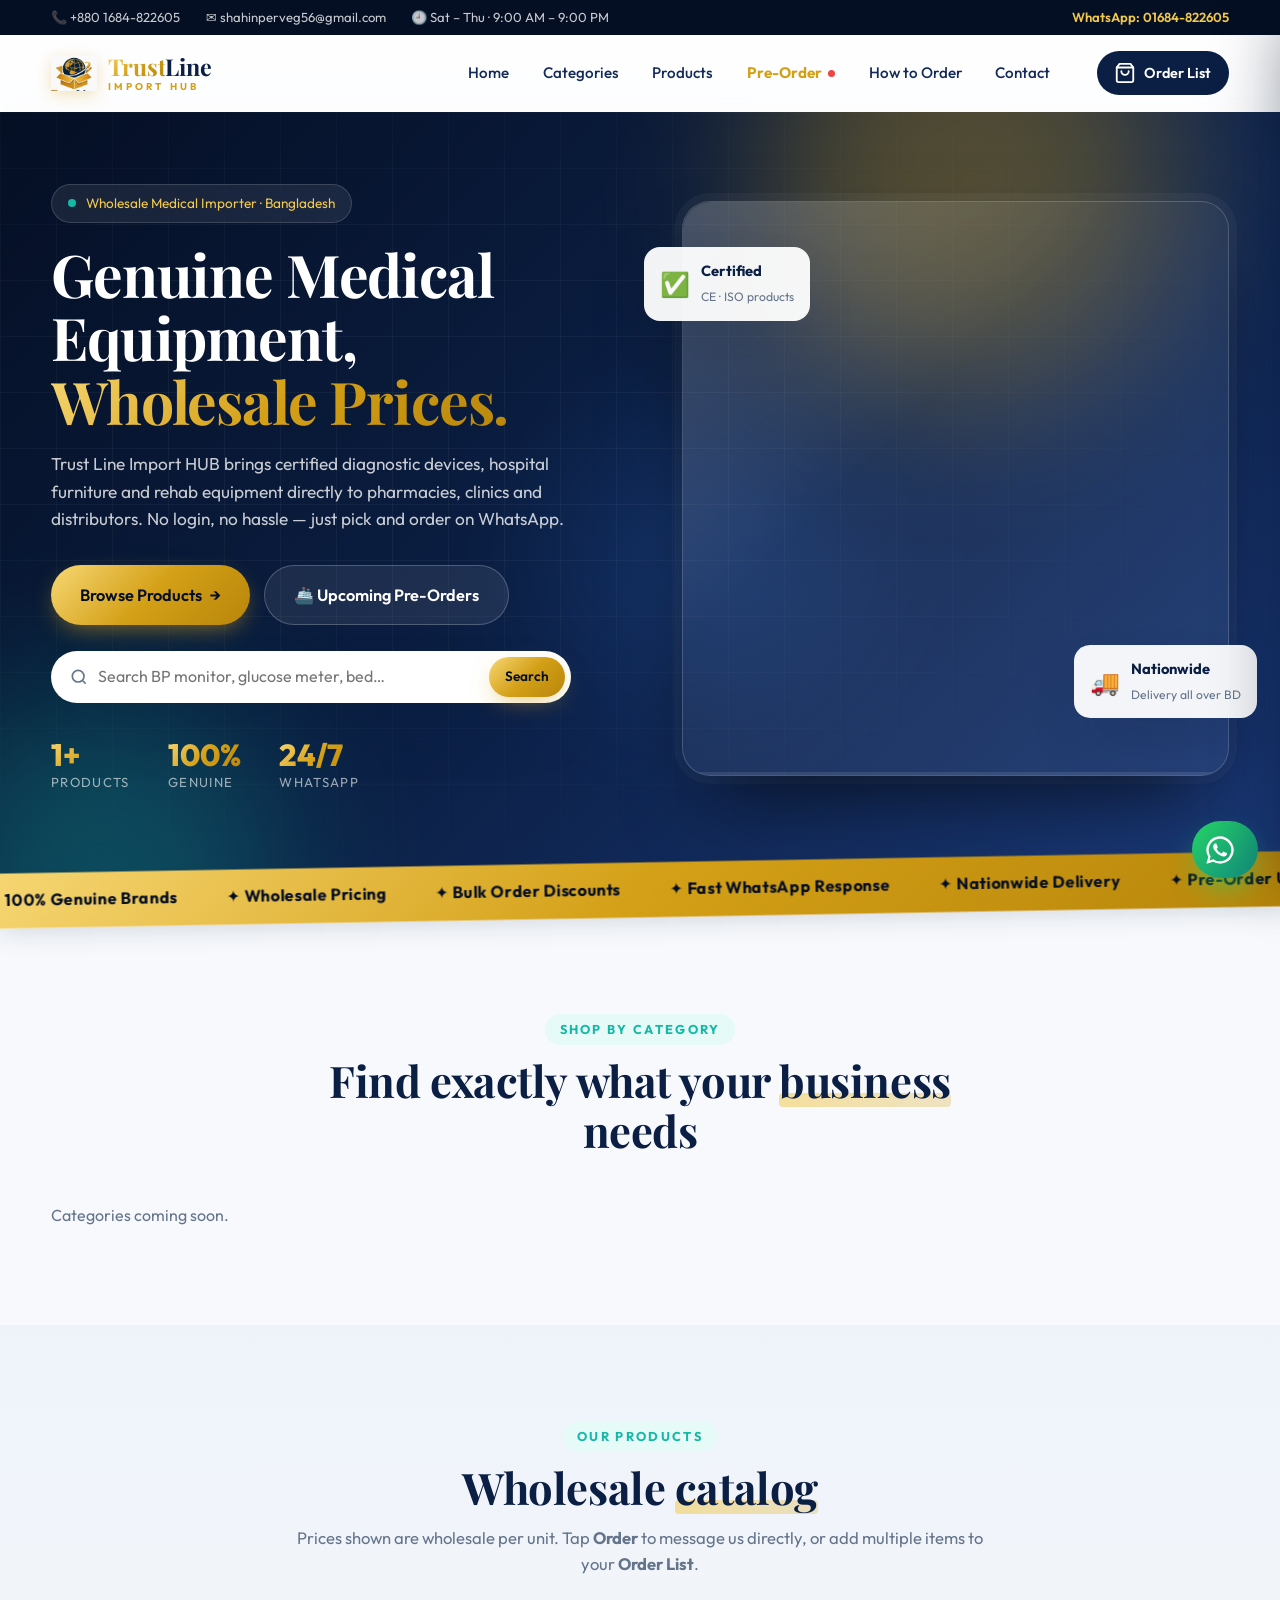
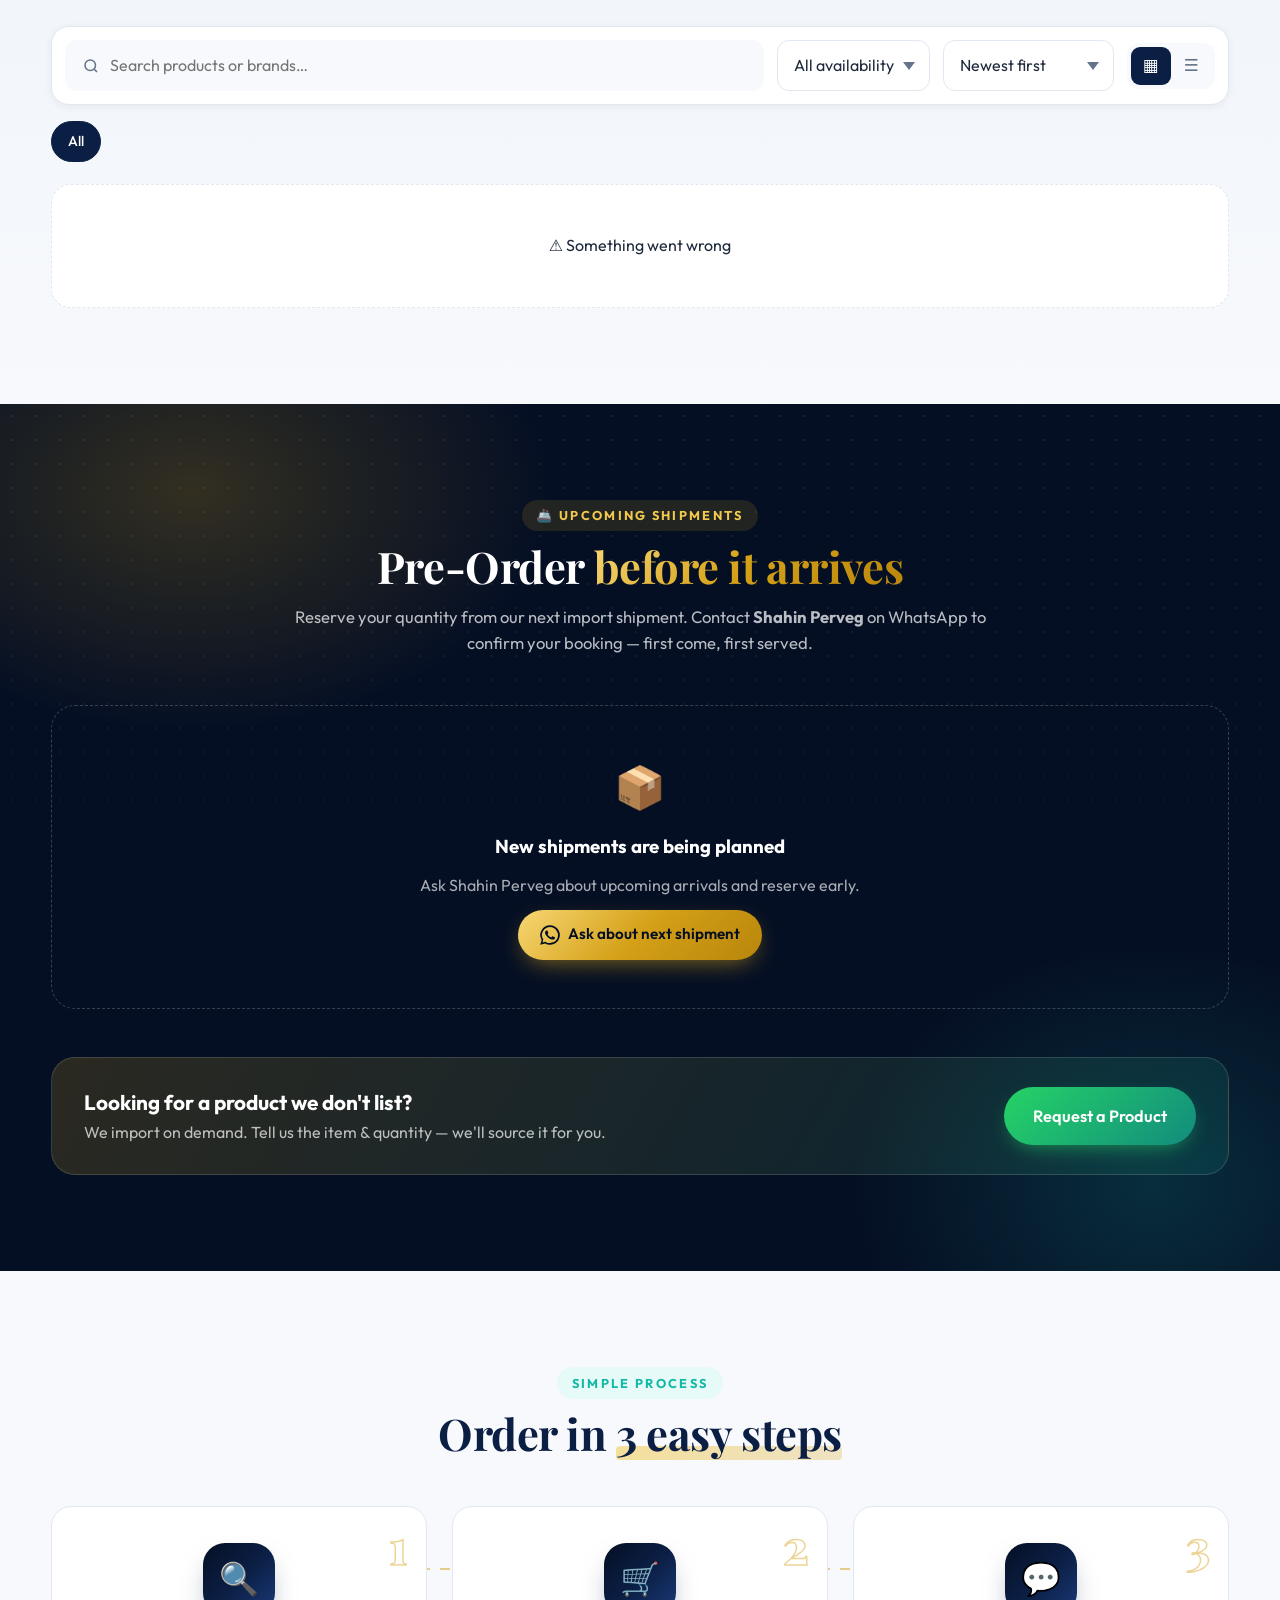
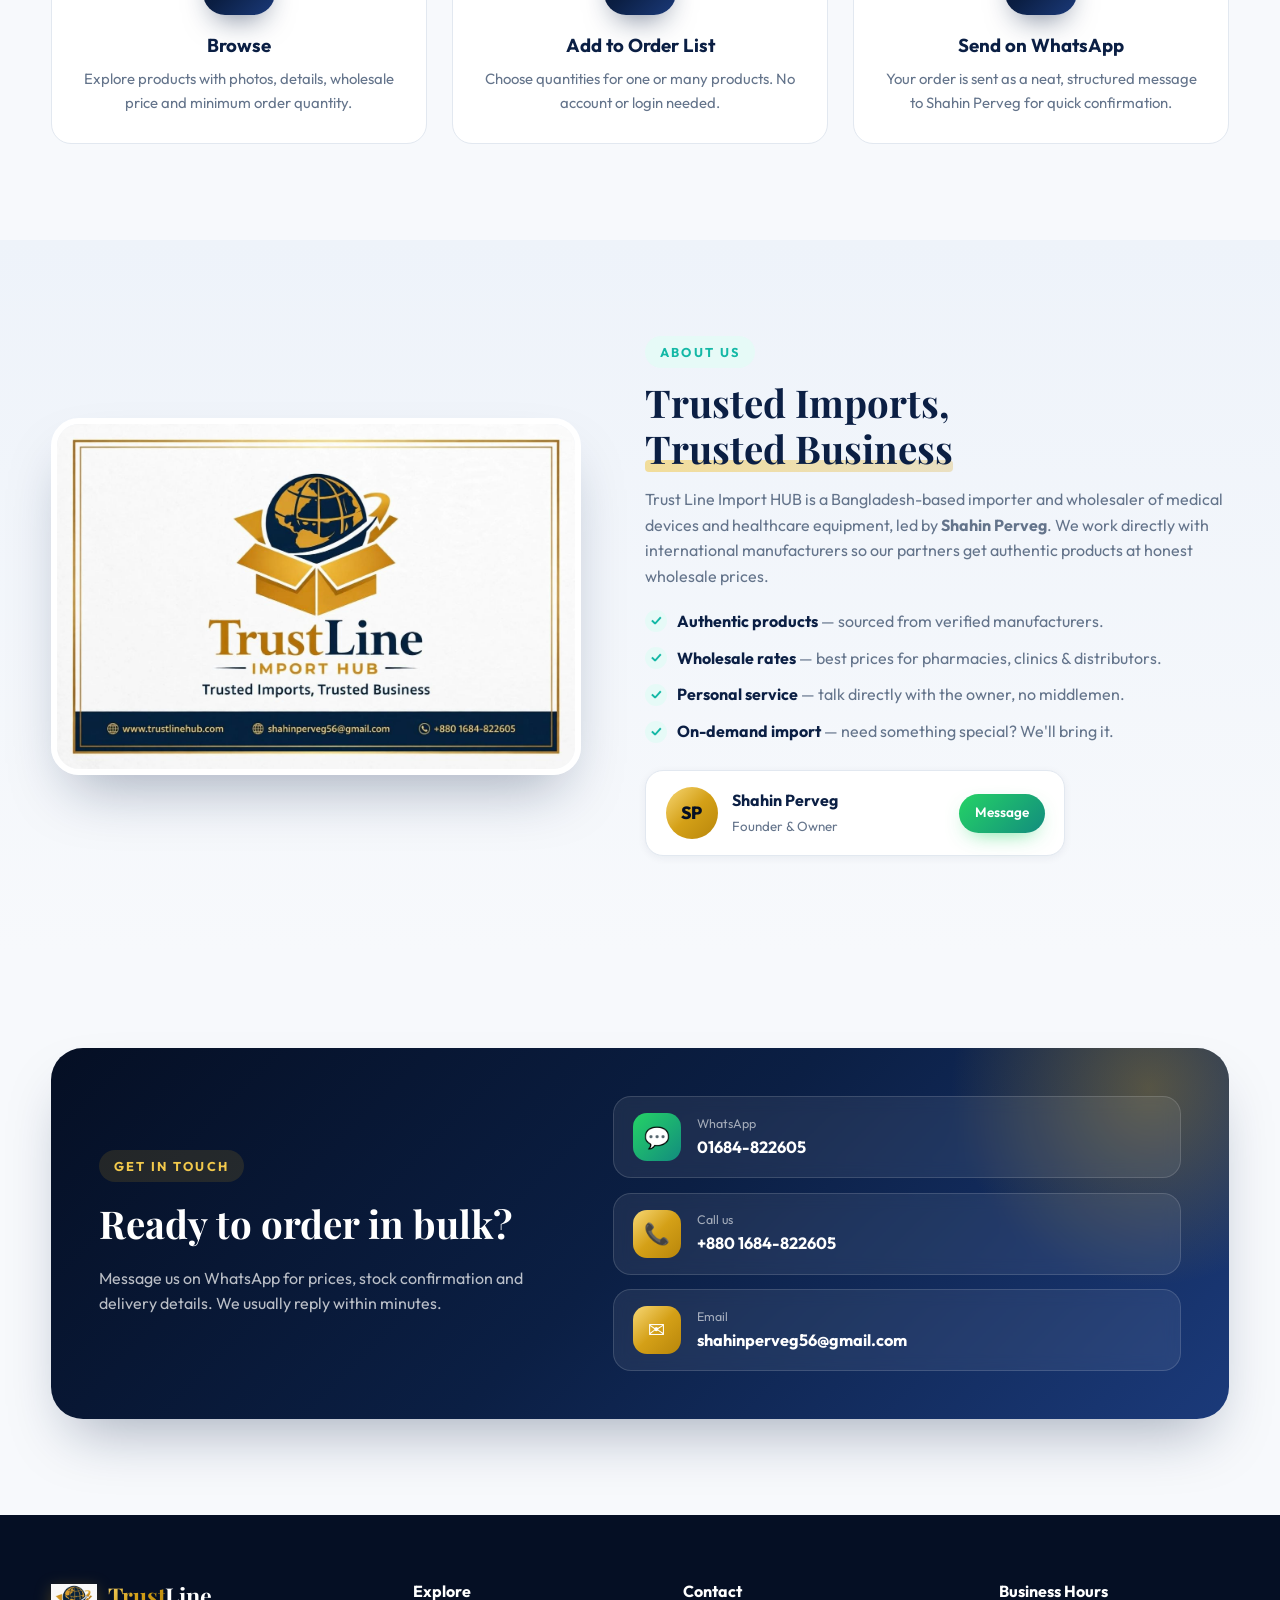
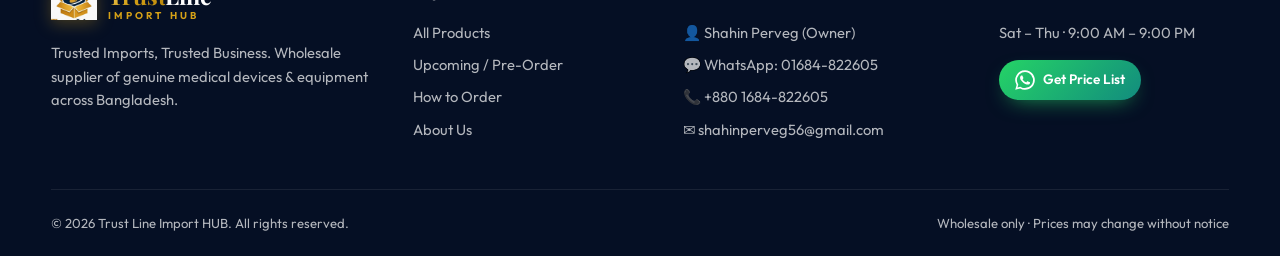
==== frontend/index.html @ 7b721734 "first commit" ====
<!DOCTYPE html>
<html lang="en">
<head>
  <meta charset="UTF-8">
  <meta name="viewport" content="width=device-width, initial-scale=1.0">
  <title>Trust Line Import HUB | Wholesale Medical Equipment Supplier in Bangladesh</title>
  <meta name="description" content="Trust Line Import HUB – wholesale importer of genuine medical devices: BP monitors, glucose meters, hospital furniture, rehab equipment. Order instantly on WhatsApp with Shahin Perveg.">
  <meta property="og:title" content="Trust Line Import HUB – Trusted Imports, Trusted Business">
  <meta property="og:description" content="Wholesale medical equipment in Bangladesh. Browse products & order on WhatsApp.">
  <meta property="og:image" content="/assets/logo.jpg">
  <meta name="theme-color" content="#0B1F44">
  <link rel="icon" href="assets/logo-mark.png">
  <link rel="preconnect" href="https://fonts.googleapis.com">
  <link rel="preconnect" href="https://fonts.gstatic.com" crossorigin>
  <link href="https://fonts.googleapis.com/css2?family=Outfit:wght@400;500;600;700;800&family=Playfair+Display:wght@700;800&display=swap" rel="stylesheet">
  <link rel="stylesheet" href="css/style.css">
</head>
<body>
  <header id="siteHeader"></header>

  <main>
    <!-- ================= HERO ================= -->
    <section class="hero" id="home">
      <div class="hero-bg" aria-hidden="true">
        <span class="orb o1"></span><span class="orb o2"></span><span class="orb o3"></span>
        <div class="grid-lines"></div>
      </div>
      <div class="container hero-in">
        <div class="hero-copy">
          <span class="eyebrow"><span class="pulse"></span> Wholesale Medical Importer · Bangladesh</span>
          <h1>Genuine Medical Equipment,<br><span class="gold-text">Wholesale Prices.</span></h1>
          <p class="lead">Trust Line Import HUB brings certified diagnostic devices, hospital furniture and rehab equipment directly to pharmacies, clinics and distributors. No login, no hassle — just pick and order on WhatsApp.</p>
          <div class="hero-cta">
            <a href="#products" class="btn btn-gold lg">Browse Products <span class="arrow">→</span></a>
            <a href="#preorder" class="btn btn-glass lg">🚢 Upcoming Pre-Orders</a>
          </div>
          <div class="hero-search">
            <svg viewBox="0 0 24 24" width="20" height="20" fill="none" stroke="currentColor" stroke-width="2"><circle cx="11" cy="11" r="7"/><path d="m20 20-3.5-3.5"/></svg>
            <input id="heroSearch" type="search" placeholder="Search BP monitor, glucose meter, bed…" aria-label="Search products">
            <button id="heroSearchBtn" class="btn btn-gold sm">Search</button>
          </div>
          <div class="hero-stats">
            <div><b data-count="stat-products">0</b><span>Products</span></div>
            <div><b>100%</b><span>Genuine</span></div>
            <div><b>24/7</b><span>WhatsApp</span></div>
          </div>
        </div>

        <div class="hero-visual">
          <div class="flyer-stage" id="flyerStage">
            <div class="flyer-track" id="flyerTrack">
              <div class="flyer-skel shimmer"></div>
            </div>
            <button class="fl-nav prev" id="flPrev" aria-label="Previous flyer">‹</button>
            <button class="fl-nav next" id="flNext" aria-label="Next flyer">›</button>
            <div class="fl-dots" id="flDots"></div>
            <div class="fl-progress"><i id="flProgress"></i></div>
          </div>
          <div class="float-card fc1"><span>✅</span><div><b>Certified</b><small>CE · ISO products</small></div></div>
          <div class="float-card fc2"><span>🚚</span><div><b>Nationwide</b><small>Delivery all over BD</small></div></div>
        </div>
      </div>
    </section>

    <!-- ================= MARQUEE ================= -->
    <div class="marquee" aria-hidden="true">
      <div class="marquee-track">
        <span>✦ 100% Genuine Brands</span><span>✦ Wholesale Pricing</span><span>✦ Bulk Order Discounts</span>
        <span>✦ Fast WhatsApp Response</span><span>✦ Nationwide Delivery</span><span>✦ Pre-Order Upcoming Shipments</span>
        <span>✦ 100% Genuine Brands</span><span>✦ Wholesale Pricing</span><span>✦ Bulk Order Discounts</span>
        <span>✦ Fast WhatsApp Response</span><span>✦ Nationwide Delivery</span><span>✦ Pre-Order Upcoming Shipments</span>
      </div>
    </div>

    <!-- ================= CATEGORIES ================= -->
    <section class="section" id="categories">
      <div class="container">
        <div class="sec-head reveal">
          <span class="kicker">Shop by Category</span>
          <h2>Find exactly what your <span class="u-gold">business</span> needs</h2>
        </div>
        <div class="cat-grid" id="catGrid"></div>
      </div>
    </section>

    <!-- ================= PRODUCTS ================= -->
    <section class="section section-soft" id="products">
      <div class="container">
        <div class="sec-head reveal">
          <span class="kicker">Our Products</span>
          <h2>Wholesale <span class="u-gold">catalog</span></h2>
          <p>Prices shown are wholesale per unit. Tap <b>Order</b> to message us directly, or add multiple items to your <b>Order List</b>.</p>
        </div>

        <div class="toolbar reveal" id="toolbar">
          <div class="search-box">
            <svg viewBox="0 0 24 24" width="18" height="18" fill="none" stroke="currentColor" stroke-width="2"><circle cx="11" cy="11" r="7"/><path d="m20 20-3.5-3.5"/></svg>
            <input id="search" type="search" placeholder="Search products or brands…" aria-label="Search">
          </div>
          <select id="fAvail" aria-label="Availability">
            <option value="">All availability</option>
            <option value="available">Available now</option>
            <option value="in_stock">In stock</option>
            <option value="low_stock">Low stock</option>
            <option value="out_of_stock">Out of stock</option>
          </select>
          <select id="fSort" aria-label="Sort">
            <option value="newest">Newest first</option>
            <option value="price_asc">Price: low → high</option>
            <option value="price_desc">Price: high → low</option>
            <option value="name">Name A–Z</option>
          </select>
          <div class="view-toggle" role="group" aria-label="View">
            <button class="active" data-view="grid" aria-label="Grid view">▦</button>
            <button data-view="list" aria-label="List view">☰</button>
          </div>
        </div>
        <div class="chips" id="catChips"></div>

        <div class="result-info" id="resultInfo"></div>
        <div class="grid" id="productGrid"></div>
      </div>
    </section>

    <!-- ================= PRE-ORDER ================= -->
    <section class="section preorder" id="preorder">
      <div class="po-glow" aria-hidden="true"></div>
      <div class="container">
        <div class="sec-head light reveal">
          <span class="kicker kicker-gold">🚢 Upcoming Shipments</span>
          <h2>Pre-Order <span class="gold-text">before it arrives</span></h2>
          <p>Reserve your quantity from our next import shipment. Contact <b>Shahin Perveg</b> on WhatsApp to confirm your booking — first come, first served.</p>
        </div>
        <div class="po-grid" id="preorderGrid"></div>
        <div class="po-cta reveal">
          <div>
            <h3>Looking for a product we don't list?</h3>
            <p>We import on demand. Tell us the item & quantity — we'll source it for you.</p>
          </div>
          <a class="btn btn-wa lg" target="_blank" rel="noopener" id="requestImport">Request a Product</a>
        </div>
      </div>
    </section>

    <!-- ================= HOW TO ORDER ================= -->
    <section class="section" id="how">
      <div class="container">
        <div class="sec-head reveal">
          <span class="kicker">Simple Process</span>
          <h2>Order in <span class="u-gold">3 easy steps</span></h2>
        </div>
        <div class="steps">
          <div class="step reveal" style="--d:0ms"><div class="step-n">1</div><div class="step-ico">🔍</div><h3>Browse</h3><p>Explore products with photos, details, wholesale price and minimum order quantity.</p></div>
          <div class="step reveal" style="--d:120ms"><div class="step-n">2</div><div class="step-ico">🛒</div><h3>Add to Order List</h3><p>Choose quantities for one or many products. No account or login needed.</p></div>
          <div class="step reveal" style="--d:240ms"><div class="step-n">3</div><div class="step-ico">💬</div><h3>Send on WhatsApp</h3><p>Your order is sent as a neat, structured message to Shahin Perveg for quick confirmation.</p></div>
        </div>
      </div>
    </section>

    <!-- ================= ABOUT ================= -->
    <section class="section section-soft" id="about">
      <div class="container about">
        <div class="about-card reveal">
          <img src="assets/logo.jpg" alt="Trust Line Import HUB logo card" loading="lazy">
        </div>
        <div class="about-copy reveal">
          <span class="kicker">About Us</span>
          <h2>Trusted Imports, <span class="u-gold">Trusted Business</span></h2>
          <p>Trust Line Import HUB is a Bangladesh-based importer and wholesaler of medical devices and healthcare equipment, led by <b>Shahin Perveg</b>. We work directly with international manufacturers so our partners get authentic products at honest wholesale prices.</p>
          <ul class="ticks">
            <li><b>Authentic products</b> — sourced from verified manufacturers.</li>
            <li><b>Wholesale rates</b> — best prices for pharmacies, clinics & distributors.</li>
            <li><b>Personal service</b> — talk directly with the owner, no middlemen.</li>
            <li><b>On-demand import</b> — need something special? We'll bring it.</li>
          </ul>
          <div class="owner">
            <div class="owner-av">SP</div>
            <div><b>Shahin Perveg</b><small>Founder & Owner</small></div>
            <a class="btn btn-wa sm" target="_blank" rel="noopener" id="ownerWa">Message</a>
          </div>
        </div>
      </div>
    </section>

    <!-- ================= CONTACT ================= -->
    <section class="section" id="contact">
      <div class="container">
        <div class="contact-band reveal">
          <div class="cb-copy">
            <span class="kicker kicker-gold">Get in touch</span>
            <h2>Ready to order in bulk?</h2>
            <p>Message us on WhatsApp for prices, stock confirmation and delivery details. We usually reply within minutes.</p>
          </div>
          <div class="cb-cards">
            <a class="cb-card" id="cWa" target="_blank" rel="noopener"><span class="cb-ico wa">💬</span><div><small>WhatsApp</small><b>01684-822605</b></div></a>
            <a class="cb-card" href="tel:+8801684822605"><span class="cb-ico">📞</span><div><small>Call us</small><b>+880 1684-822605</b></div></a>
            <a class="cb-card" href="mailto:shahinperveg56@gmail.com"><span class="cb-ico">✉️</span><div><small>Email</small><b>shahinperveg56@gmail.com</b></div></a>
          </div>
        </div>
      </div>
    </section>
  </main>

  <footer class="footer" id="siteFooter"></footer>

  <script src="js/common.js"></script>
  <script src="js/home.js"></script>
</body>
</html>
---- frontend/css/style.css ----
/* ==========================================================
   Trust Line Import HUB — Public site styles
   Palette: Navy · Gold · Teal
   ========================================================== */
:root {
  --navy-950: #050f24;
  --navy-900: #0b1f44;
  --navy-800: #12295a;
  --navy-700: #1b3a7a;
  --gold: #d4a017;
  --gold-2: #f2c94c;
  --gold-soft: #fbf3dc;
  --teal: #14b8a6;
  --teal-soft: #e6faf7;
  --amber: #f59e0b;
  --red: #ef4444;
  --wa: #25d366;
  --wa-dark: #128c7e;
  --bg: #f7f9fc;
  --soft: #eef3fa;
  --card: #ffffff;
  --text: #1e293b;
  --muted: #64748b;
  --line: #e2e8f0;
  --radius: 20px;
  --radius-sm: 12px;
  --shadow-sm: 0 2px 8px rgba(11, 31, 68, .06);
  --shadow: 0 10px 30px -10px rgba(11, 31, 68, .18);
  --shadow-lg: 0 30px 60px -20px rgba(11, 31, 68, .35);
  --grad-gold: linear-gradient(135deg, #f7d774 0%, #d4a017 50%, #b8860b 100%);
  --grad-navy: linear-gradient(135deg, #050f24 0%, #0b1f44 50%, #1b3a7a 100%);
  --ease: cubic-bezier(.2, .8, .2, 1);
  --font: "Outfit", system-ui, -apple-system, "Segoe UI", sans-serif;
  --serif: "Playfair Display", Georgia, serif;
}

*, *::before, *::after { box-sizing: border-box; margin: 0; padding: 0; }
html { scroll-behavior: smooth; scroll-padding-top: 90px; }
body { font-family: var(--font); color: var(--text); background: var(--bg); line-height: 1.6; -webkit-font-smoothing: antialiased; overflow-x: hidden; }
img { max-width: 100%; display: block; }
a { color: inherit; text-decoration: none; }
button, input, select, textarea { font: inherit; color: inherit; }
button { cursor: pointer; border: 0; background: none; }
[hidden] { display: none !important; }
::selection { background: var(--gold-2); color: var(--navy-900); }

.container { width: min(1240px, 92%); margin-inline: auto; }
.muted { color: var(--muted); }
.gold-text { background: var(--grad-gold); -webkit-background-clip: text; background-clip: text; color: transparent; }
.u-gold { position: relative; white-space: nowrap; }
.u-gold::after { content: ""; position: absolute; left: 0; right: 0; bottom: .05em; height: .32em; background: linear-gradient(90deg, rgba(242, 201, 76, .55), rgba(212, 160, 23, .25)); z-index: -1; border-radius: 4px; }

/* ---------------- Buttons ---------------- */
.btn { display: inline-flex; align-items: center; justify-content: center; gap: .5rem; padding: .8rem 1.4rem; border-radius: 999px; font-weight: 600; font-size: .95rem; transition: transform .25s var(--ease), box-shadow .25s var(--ease), background .25s; white-space: nowrap; position: relative; overflow: hidden; isolation: isolate; }
.btn:active { transform: scale(.97); }
.btn.sm { padding: .55rem 1rem; font-size: .85rem; }
.btn.lg { padding: 1rem 1.8rem; font-size: 1.02rem; }
.btn-block { width: 100%; }
.btn:disabled { opacity: .45; cursor: not-allowed; }
.btn::before { content: ""; position: absolute; inset: 0; background: linear-gradient(120deg, transparent 30%, rgba(255, 255, 255, .45) 50%, transparent 70%); transform: translateX(-120%); transition: transform .7s var(--ease); z-index: -1; }
.btn:hover::before { transform: translateX(120%); }
.btn-gold { background: var(--grad-gold); color: var(--navy-950); box-shadow: 0 8px 24px -8px rgba(212, 160, 23, .7); }
.btn-gold:hover { transform: translateY(-2px); box-shadow: 0 14px 30px -10px rgba(212, 160, 23, .85); }
.btn-gold .arrow { transition: transform .3s var(--ease); }
.btn-gold:hover .arrow { transform: translateX(4px); }
.btn-glass { background: rgba(255, 255, 255, .08); color: #fff; border: 1px solid rgba(255, 255, 255, .22); backdrop-filter: blur(10px); }
.btn-glass:hover { background: rgba(255, 255, 255, .16); transform: translateY(-2px); }
.btn-wa { background: linear-gradient(135deg, #25d366, #128c7e); color: #fff; box-shadow: 0 8px 22px -10px rgba(37, 211, 102, .8); }
.btn-wa:hover { transform: translateY(-2px); box-shadow: 0 14px 28px -10px rgba(37, 211, 102, .9); }
.btn-outline { border: 1.5px solid var(--navy-900); color: var(--navy-900); background: transparent; }
.btn-outline:hover:not(:disabled) { background: var(--navy-900); color: #fff; }
.btn-link { color: var(--muted); font-size: .85rem; text-decoration: underline; padding: .3rem; }
.icon-btn { width: 40px; height: 40px; border-radius: 50%; display: grid; place-items: center; background: var(--soft); transition: .2s; }
.icon-btn:hover { background: var(--navy-900); color: #fff; transform: rotate(90deg); }

/* ---------------- Header ---------------- */
.topbar { background: var(--navy-950); color: rgba(255, 255, 255, .78); font-size: .82rem; }
.topbar-in { display: flex; gap: 1.6rem; align-items: center; padding: .45rem 0; }
.topbar-wa { margin-left: auto; color: var(--gold-2); font-weight: 600; }
.topbar-wa:hover { text-decoration: underline; }

.nav { position: sticky; top: 0; z-index: 60; background: rgba(255, 255, 255, .82); backdrop-filter: saturate(180%) blur(16px); border-bottom: 1px solid transparent; transition: box-shadow .3s, border-color .3s; }
#siteHeader { display: contents; }
.nav.scrolled { box-shadow: var(--shadow); border-color: var(--line); }
.nav-in { display: flex; align-items: center; gap: 2rem; height: 76px; }
.brand { display: flex; align-items: center; gap: .65rem; }
.brand img { width: 46px; height: 46px; object-fit: contain; filter: drop-shadow(0 4px 8px rgba(212, 160, 23, .3)); }
.brand-text { display: flex; flex-direction: column; line-height: 1; }
.brand-text b { font-family: var(--serif); font-size: 1.45rem; color: var(--navy-900); letter-spacing: -.01em; }
.brand-text b i { font-style: normal; background: var(--grad-gold); -webkit-background-clip: text; background-clip: text; color: transparent; }
.brand-text small { font-size: .62rem; letter-spacing: .32em; color: var(--gold); font-weight: 700; margin-top: .25rem; }
.brand.light .brand-text b { color: #fff; }

.nav-links { display: flex; list-style: none; gap: .3rem; margin-left: auto; }
.nav-links a { padding: .55rem .9rem; border-radius: 999px; font-weight: 500; color: var(--navy-800); font-size: .95rem; position: relative; transition: .2s; display: inline-flex; align-items: center; gap: .4rem; }
.nav-links a:hover { background: var(--soft); color: var(--navy-900); }
.nav-hot { color: var(--gold) !important; font-weight: 700 !important; }
.dot-live { width: 7px; height: 7px; border-radius: 50%; background: var(--red); box-shadow: 0 0 0 0 rgba(239, 68, 68, .6); animation: ping 1.6s infinite; }
@keyframes ping { 70% { box-shadow: 0 0 0 8px rgba(239, 68, 68, 0); } 100% { box-shadow: 0 0 0 0 rgba(239, 68, 68, 0); } }

.nav-actions { display: flex; align-items: center; gap: .6rem; }
.cart-btn { display: flex; align-items: center; gap: .5rem; background: var(--navy-900); color: #fff; padding: .65rem 1.1rem; border-radius: 999px; font-weight: 600; font-size: .9rem; position: relative; transition: .25s var(--ease); }
.cart-btn:hover { background: var(--navy-700); transform: translateY(-2px); box-shadow: var(--shadow); }
.cart-btn.bump { animation: bump .5s var(--ease); }
@keyframes bump { 30% { transform: scale(1.15) rotate(-4deg); } 60% { transform: scale(.95) rotate(3deg); } }
.cart-count { position: absolute; top: -6px; right: -6px; min-width: 22px; height: 22px; border-radius: 11px; background: var(--grad-gold); color: var(--navy-950); font-size: .75rem; display: grid; place-items: center; padding: 0 5px; border: 2px solid #fff; }
.burger { display: none; width: 44px; height: 44px; border-radius: 12px; background: var(--soft); flex-direction: column; justify-content: center; align-items: center; gap: 5px; }
.burger i { width: 20px; height: 2px; background: var(--navy-900); border-radius: 2px; transition: .3s; }
.menu-open .burger i:nth-child(1) { transform: translateY(7px) rotate(45deg); }
.menu-open .burger i:nth-child(2) { opacity: 0; }
.menu-open .burger i:nth-child(3) { transform: translateY(-7px) rotate(-45deg); }

/* ---------------- Hero ---------------- */
.hero { position: relative; background: var(--grad-navy); color: #fff; overflow: hidden; padding: 4.5rem 0 6rem; }
.hero-bg { position: absolute; inset: 0; pointer-events: none; }
.orb { position: absolute; border-radius: 50%; filter: blur(80px); opacity: .55; animation: float 14s ease-in-out infinite; }
.o1 { width: 420px; height: 420px; background: #d4a017; top: -140px; right: 8%; opacity: .35; }
.o2 { width: 360px; height: 360px; background: #14b8a6; bottom: -160px; left: -80px; opacity: .3; animation-delay: -5s; }
.o3 { width: 260px; height: 260px; background: #3b82f6; top: 40%; left: 45%; opacity: .2; animation-delay: -9s; }
@keyframes float { 50% { transform: translate(30px, -30px) scale(1.08); } }
.grid-lines { position: absolute; inset: 0; background-image: linear-gradient(rgba(255, 255, 255, .045) 1px, transparent 1px), linear-gradient(90deg, rgba(255, 255, 255, .045) 1px, transparent 1px); background-size: 56px 56px; mask-image: radial-gradient(ellipse at 30% 40%, #000 20%, transparent 75%); }
.hero-in { position: relative; display: grid; grid-template-columns: 1.05fr 1fr; gap: 3.5rem; align-items: center; }
.eyebrow { display: inline-flex; align-items: center; gap: .6rem; padding: .45rem 1rem; border-radius: 999px; background: rgba(255, 255, 255, .08); border: 1px solid rgba(255, 255, 255, .15); font-size: .85rem; color: var(--gold-2); backdrop-filter: blur(8px); animation: rise .8s var(--ease) both; }
.pulse { width: 8px; height: 8px; border-radius: 50%; background: var(--teal); box-shadow: 0 0 0 0 rgba(20, 184, 166, .7); animation: ping 1.8s infinite; }
.hero h1 { font-family: var(--serif); font-size: clamp(2.3rem, 4.6vw, 3.9rem); line-height: 1.08; margin: 1.2rem 0 1.1rem; letter-spacing: -.02em; animation: rise .8s .1s var(--ease) both; }
.lead { color: rgba(255, 255, 255, .78); font-size: 1.08rem; max-width: 560px; animation: rise .8s .2s var(--ease) both; }
.hero-cta { display: flex; flex-wrap: wrap; gap: .9rem; margin: 2rem 0 1.6rem; animation: rise .8s .3s var(--ease) both; }
.hero-search { display: flex; align-items: center; gap: .6rem; background: #fff; border-radius: 999px; padding: .4rem .4rem .4rem 1.1rem; max-width: 520px; color: var(--muted); box-shadow: var(--shadow-lg); animation: rise .8s .4s var(--ease) both; }
.hero-search input { flex: 1; border: 0; outline: 0; background: transparent; color: var(--text); min-width: 0; padding: .45rem 0; }
.hero-stats { display: flex; gap: 2.4rem; margin-top: 2.2rem; animation: rise .8s .5s var(--ease) both; }
.hero-stats div { display: flex; flex-direction: column; }
.hero-stats b { font-size: 1.9rem; font-weight: 800; background: var(--grad-gold); -webkit-background-clip: text; background-clip: text; color: transparent; line-height: 1.1; }
.hero-stats span { font-size: .82rem; color: rgba(255, 255, 255, .6); text-transform: uppercase; letter-spacing: .1em; }
@keyframes rise { from { opacity: 0; transform: translateY(24px); } to { opacity: 1; transform: none; } }

.hero-visual { position: relative; animation: rise 1s .25s var(--ease) both; }
.flyer-stage { position: relative; aspect-ratio: 4 / 4.2; border-radius: 28px; overflow: hidden; background: rgba(255, 255, 255, .06); border: 1px solid rgba(255, 255, 255, .18); box-shadow: 0 40px 80px -30px rgba(0, 0, 0, .7), 0 0 0 8px rgba(255, 255, 255, .04); transition: transform .4s var(--ease); transform-style: preserve-3d; }
.flyer-stage::after { content: ""; position: absolute; inset: 0; border-radius: inherit; pointer-events: none; background: linear-gradient(135deg, rgba(255, 255, 255, .18), transparent 40%); }
.flyer-track, .flyer { position: absolute; inset: 0; }
.flyer { opacity: 0; transform: scale(1.06); transition: opacity .9s var(--ease), transform 1.2s var(--ease); }
.flyer.active { opacity: 1; transform: scale(1); z-index: 1; }
.flyer-blur { position: absolute; inset: -20px; background-size: cover; background-position: center; filter: blur(24px) brightness(.55); }
.flyer img { position: relative; width: 100%; height: 100%; object-fit: contain; }
.flyer.active img { animation: kenburns 6s ease-out both; }
@keyframes kenburns { from { transform: scale(1.05); } to { transform: scale(1); } }
.flyer-cap { position: absolute; left: 1rem; right: 1rem; bottom: 2.4rem; padding: 1rem 1.2rem; border-radius: 16px; background: rgba(5, 15, 36, .62); backdrop-filter: blur(14px); border: 1px solid rgba(255, 255, 255, .14); display: flex; flex-direction: column; gap: .15rem; transform: translateY(20px); opacity: 0; transition: .6s .3s var(--ease); }
.flyer.active .flyer-cap { transform: none; opacity: 1; }
.flyer-cap b { font-size: 1.1rem; color: var(--gold-2); }
.flyer-cap span { font-size: .9rem; color: rgba(255, 255, 255, .85); }
.flyer-link { margin-top: .35rem; font-weight: 600; font-size: .85rem; color: #fff; align-self: flex-start; border-bottom: 1px solid var(--gold-2); }
.flyer-empty { height: 100%; display: flex; flex-direction: column; align-items: center; justify-content: center; gap: .6rem; text-align: center; }
.flyer-empty img { width: 120px; height: 120px; object-fit: contain; }
.flyer-empty b { font-family: var(--serif); font-size: 1.6rem; }
.flyer-skel { position: absolute; inset: 0; }
.fl-nav { position: absolute; top: 50%; translate: 0 -50%; z-index: 3; width: 44px; height: 44px; border-radius: 50%; background: rgba(255, 255, 255, .14); color: #fff; font-size: 1.6rem; line-height: 1; backdrop-filter: blur(8px); border: 1px solid rgba(255, 255, 255, .2); opacity: 0; transition: .3s; }
.flyer-stage:hover .fl-nav { opacity: 1; }
.fl-nav:hover { background: var(--gold); color: var(--navy-950); }
.fl-nav.prev { left: 14px; } .fl-nav.next { right: 14px; }
.fl-dots { position: absolute; bottom: 14px; left: 50%; translate: -50% 0; z-index: 3; display: flex; gap: 6px; }
.fl-dots button { width: 8px; height: 8px; border-radius: 4px; background: rgba(255, 255, 255, .45); transition: .35s var(--ease); }
.fl-dots button.active { width: 28px; background: var(--gold-2); }
.fl-progress { position: absolute; left: 0; right: 0; bottom: 0; height: 3px; background: rgba(255, 255, 255, .1); z-index: 3; }
.fl-progress i { display: block; height: 100%; width: 0; background: var(--grad-gold); }

.float-card { position: absolute; z-index: 5; display: flex; align-items: center; gap: .7rem; padding: .75rem 1rem; border-radius: 16px; background: rgba(255, 255, 255, .95); color: var(--navy-900); box-shadow: var(--shadow-lg); animation: bob 5s ease-in-out infinite; }
.float-card span { font-size: 1.5rem; }
.float-card b { display: block; font-size: .92rem; }
.float-card small { color: var(--muted); font-size: .76rem; }
.fc1 { top: 8%; left: -38px; }
.fc2 { bottom: 10%; right: -28px; animation-delay: -2.5s; }
@keyframes bob { 50% { transform: translateY(-12px); } }

/* ---------------- Marquee ---------------- */
.marquee { background: var(--grad-gold); color: var(--navy-950); overflow: hidden; padding: .9rem 0; font-weight: 700; transform: rotate(-1deg) scale(1.02); margin-top: -1.6rem; position: relative; z-index: 4; box-shadow: var(--shadow); }
.marquee-track { display: flex; gap: 3rem; width: max-content; animation: marquee 32s linear infinite; }
.marquee-track span { white-space: nowrap; letter-spacing: .03em; }
@keyframes marquee { to { transform: translateX(-50%); } }

/* ---------------- Sections ---------------- */
.section { padding: 6rem 0; position: relative; }
.section-soft { background: linear-gradient(180deg, var(--soft), var(--bg)); }
.sec-head { text-align: center; max-width: 720px; margin: 0 auto 3rem; }
.sec-head h2 { font-family: var(--serif); font-size: clamp(1.9rem, 3.4vw, 2.8rem); color: var(--navy-900); line-height: 1.15; margin: .6rem 0 .8rem; letter-spacing: -.01em; position: relative; z-index: 0; }
.sec-head p { color: var(--muted); font-size: 1.04rem; }
.sec-head.light h2 { color: #fff; }
.sec-head.light p { color: rgba(255, 255, 255, .72); }
.kicker { display: inline-block; font-size: .8rem; font-weight: 700; letter-spacing: .18em; text-transform: uppercase; color: var(--teal); background: var(--teal-soft); padding: .35rem .9rem; border-radius: 999px; }
.kicker-gold { color: var(--gold-2); background: rgba(212, 160, 23, .14); }

.reveal { opacity: 0; transform: translateY(30px); transition: opacity .8s var(--ease) var(--d, 0ms), transform .8s var(--ease) var(--d, 0ms); }
.reveal.in { opacity: 1; transform: none; }

/* ---------------- Categories ---------------- */
.cat-grid { display: grid; grid-template-columns: repeat(auto-fit, minmax(200px, 1fr)); gap: 1.1rem; }
.cat { position: relative; text-align: left; padding: 1.5rem; border-radius: var(--radius); background: var(--card); border: 1px solid var(--line); display: flex; flex-direction: column; gap: .35rem; overflow: hidden; transition: transform .4s var(--ease), box-shadow .4s, border-color .4s; isolation: isolate; }
.cat::before { content: ""; position: absolute; inset: 0; background: var(--grad-navy); opacity: 0; transition: opacity .4s; z-index: -1; }
.cat:hover { transform: translateY(-6px); box-shadow: var(--shadow-lg); border-color: transparent; }
.cat:hover::before { opacity: 1; }
.cat:hover b, .cat:hover small { color: #fff; }
.cat-ico { width: 56px; height: 56px; border-radius: 16px; display: grid; place-items: center; font-size: 1.7rem; background: var(--gold-soft); margin-bottom: .6rem; transition: transform .4s var(--ease); }
.cat:hover .cat-ico { transform: rotate(-8deg) scale(1.1); background: rgba(255, 255, 255, .12); }
.cat b { color: var(--navy-900); font-size: 1.05rem; transition: color .3s; }
.cat small { color: var(--muted); transition: color .3s; }
.cat-arrow { position: absolute; top: 1.3rem; right: 1.3rem; color: var(--gold); font-size: 1.2rem; transition: transform .3s; }
.cat:hover .cat-arrow { transform: translateX(4px); }

/* ---------------- Toolbar ---------------- */
.toolbar { display: flex; flex-wrap: wrap; gap: .8rem; align-items: center; background: var(--card); padding: .8rem; border-radius: 18px; box-shadow: var(--shadow-sm); border: 1px solid var(--line); margin-bottom: 1rem; }
.search-box { flex: 1 1 260px; display: flex; align-items: center; gap: .6rem; padding: 0 1rem; border-radius: 12px; background: var(--bg); color: var(--muted); border: 1.5px solid transparent; transition: .2s; }
.search-box:focus-within { border-color: var(--gold); background: #fff; box-shadow: 0 0 0 4px rgba(212, 160, 23, .12); }
.search-box input { flex: 1; border: 0; outline: 0; padding: .75rem 0; background: transparent; color: var(--text); min-width: 0; }
.toolbar select { padding: .72rem 2.2rem .72rem 1rem; border-radius: 12px; border: 1.5px solid var(--line); background: #fff url("data:image/svg+xml,%3Csvg xmlns='http://www.w3.org/2000/svg' width='12' height='8'%3E%3Cpath fill='%2364748b' d='M6 8 0 0h12z'/%3E%3C/svg%3E") no-repeat right .9rem center; appearance: none; outline: 0; cursor: pointer; }
.toolbar select:focus { border-color: var(--gold); }
.view-toggle { display: flex; background: var(--bg); border-radius: 12px; padding: 4px; }
.view-toggle button { width: 40px; height: 38px; border-radius: 9px; font-size: 1.05rem; color: var(--muted); transition: .2s; }
.view-toggle button.active { background: var(--navy-900); color: #fff; }
.chips { display: flex; gap: .5rem; flex-wrap: wrap; margin-bottom: 1.4rem; }
.chip-btn { padding: .5rem 1rem; border-radius: 999px; background: #fff; border: 1.5px solid var(--line); font-size: .88rem; font-weight: 500; color: var(--navy-800); transition: .25s var(--ease); }
.chip-btn:hover { border-color: var(--gold); transform: translateY(-1px); }
.chip-btn.active { background: var(--navy-900); color: #fff; border-color: var(--navy-900); }
.result-info { color: var(--muted); font-size: .92rem; margin-bottom: 1.2rem; }
.result-info b { color: var(--navy-900); }

/* ---------------- Product card ---------------- */
.grid { display: grid; grid-template-columns: repeat(auto-fill, minmax(260px, 1fr)); gap: 1.5rem; }
.card { background: var(--card); border-radius: var(--radius); overflow: hidden; border: 1px solid var(--line); display: flex; flex-direction: column; transition: transform .45s var(--ease), box-shadow .45s var(--ease), border-color .3s, opacity .8s var(--ease) var(--d, 0ms); position: relative; }
.card:hover { transform: translateY(-8px); box-shadow: var(--shadow-lg); border-color: rgba(212, 160, 23, .4); }
.card-media { position: relative; aspect-ratio: 1 / 1; background: radial-gradient(circle at 50% 40%, #fff, #eef2f8); overflow: hidden; display: block; }
.card-media img { width: 100%; height: 100%; object-fit: cover; transition: transform .8s var(--ease); }
.card:hover .card-media img { transform: scale(1.08); }
.card-view { position: absolute; left: 50%; bottom: 14px; translate: -50% 20px; opacity: 0; padding: .5rem 1rem; border-radius: 999px; background: rgba(5, 15, 36, .78); color: #fff; font-size: .82rem; font-weight: 600; backdrop-filter: blur(8px); transition: .4s var(--ease); white-space: nowrap; }
.card:hover .card-view { translate: -50% 0; opacity: 1; }
.badges { position: absolute; top: 12px; left: 12px; display: flex; flex-direction: column; gap: 6px; align-items: flex-start; }
.badge { display: inline-flex; align-items: center; gap: .35rem; padding: .3rem .7rem; border-radius: 999px; font-size: .74rem; font-weight: 700; backdrop-filter: blur(8px); }
.badge i { width: 6px; height: 6px; border-radius: 50%; background: currentColor; }
.badge-ok { background: rgba(20, 184, 166, .15); color: #0d9488; border: 1px solid rgba(20, 184, 166, .35); }
.badge-warn { background: rgba(245, 158, 11, .15); color: #b45309; border: 1px solid rgba(245, 158, 11, .35); }
.badge-bad { background: rgba(239, 68, 68, .12); color: #dc2626; border: 1px solid rgba(239, 68, 68, .3); }
.badge-soon { background: rgba(212, 160, 23, .16); color: #a16207; border: 1px solid rgba(212, 160, 23, .4); }
.badge-gold { background: var(--grad-gold); color: var(--navy-950); }
.badge-ok, .badge-warn, .badge-bad, .badge-soon { background-color: rgba(255, 255, 255, .88); }
.ribbon { position: absolute; top: 12px; right: 12px; background: var(--red); color: #fff; font-weight: 800; font-size: .8rem; padding: .35rem .6rem; border-radius: 10px; box-shadow: 0 6px 14px -4px rgba(239, 68, 68, .6); }
.card-body { padding: 1.1rem 1.2rem 1.25rem; display: flex; flex-direction: column; gap: .45rem; flex: 1; }
.card-cat { font-size: .74rem; font-weight: 700; color: var(--teal); text-transform: uppercase; letter-spacing: .08em; }
.card-title { font-size: 1.05rem; line-height: 1.3; color: var(--navy-900); font-weight: 600; }
.card-title a:hover { color: var(--gold); }
.card-desc { color: var(--muted); font-size: .88rem; display: -webkit-box; -webkit-line-clamp: 2; -webkit-box-orient: vertical; overflow: hidden; }
.arrival { font-size: .85rem; color: #a16207; font-weight: 600; }
.card-row { display: flex; align-items: flex-end; justify-content: space-between; gap: .5rem; margin-top: auto; padding-top: .5rem; }
.price { display: flex; align-items: baseline; gap: .4rem; flex-wrap: wrap; }
.price b { font-size: 1.45rem; font-weight: 800; color: var(--navy-900); letter-spacing: -.02em; }
.price s { color: var(--muted); font-size: .88rem; }
.price small { color: var(--muted); font-size: .8rem; }
.price.on-req { font-weight: 700; color: var(--gold); }
.price.light b { color: #fff; } .price.light small { color: rgba(255, 255, 255, .6); }
.moq { font-size: .74rem; font-weight: 700; color: var(--navy-700); background: var(--soft); padding: .3rem .6rem; border-radius: 8px; white-space: nowrap; }
.moq.light { background: rgba(255, 255, 255, .1); color: var(--gold-2); }
.card-actions { display: grid; grid-template-columns: 1fr 1fr; gap: .5rem; margin-top: .6rem; }

/* list view */
.grid.list { grid-template-columns: 1fr; }
.grid.list .card { flex-direction: row; }
.grid.list .card-media { width: 230px; flex-shrink: 0; aspect-ratio: auto; }
.grid.list .card-actions { max-width: 380px; }

/* skeleton */
.shimmer { background: linear-gradient(90deg, #e8edf5 25%, #f5f8fc 50%, #e8edf5 75%); background-size: 200% 100%; animation: shimmer 1.4s infinite; }
@keyframes shimmer { to { background-position: -200% 0; } }
.skel .sk-media { aspect-ratio: 1; }
.sk-line { height: 14px; border-radius: 7px; margin: .4rem 0; }
.w60 { width: 60%; } .w40 { width: 40%; }
.empty { grid-column: 1 / -1; text-align: center; padding: 3rem 1rem; background: #fff; border-radius: var(--radius); border: 1px dashed var(--line); display: flex; flex-direction: column; align-items: center; gap: .6rem; }
.empty-ico { font-size: 2.6rem; }
.empty h3 { color: var(--navy-900); }
.empty p { color: var(--muted); }

/* ---------------- Pre-order ---------------- */
.preorder { background: var(--navy-950); color: #fff; overflow: hidden; }
.po-glow { position: absolute; inset: 0; background: radial-gradient(600px 400px at 15% 10%, rgba(212, 160, 23, .22), transparent 60%), radial-gradient(500px 400px at 90% 90%, rgba(20, 184, 166, .18), transparent 60%); pointer-events: none; }
.preorder::before { content: ""; position: absolute; inset: 0; background-image: radial-gradient(rgba(255, 255, 255, .08) 1px, transparent 1px); background-size: 24px 24px; mask-image: linear-gradient(180deg, #000, transparent 80%); }
.preorder .container { position: relative; }
.po-grid { display: grid; grid-template-columns: repeat(auto-fill, minmax(320px, 1fr)); gap: 1.6rem; }
.po-card { position: relative; border-radius: 24px; overflow: hidden; background: linear-gradient(160deg, rgba(255, 255, 255, .09), rgba(255, 255, 255, .02)); border: 1px solid rgba(255, 255, 255, .12); backdrop-filter: blur(10px); display: flex; flex-direction: column; transition: transform .45s var(--ease), border-color .3s, box-shadow .45s; }
.po-card::before { content: ""; position: absolute; inset: -1px; border-radius: inherit; padding: 1px; background: conic-gradient(from var(--ang, 0deg), transparent 0 70%, var(--gold-2) 80%, transparent 90%); -webkit-mask: linear-gradient(#000 0 0) content-box, linear-gradient(#000 0 0); -webkit-mask-composite: xor; mask-composite: exclude; animation: spin 5s linear infinite; pointer-events: none; }
@property --ang { syntax: "<angle>"; initial-value: 0deg; inherits: false; }
@keyframes spin { to { --ang: 360deg; } }
.po-card:hover { transform: translateY(-8px); box-shadow: 0 30px 60px -20px rgba(212, 160, 23, .35); }
.po-media { position: relative; aspect-ratio: 16 / 11; overflow: hidden; display: block; background: #fff; }
.po-media img { width: 100%; height: 100%; object-fit: cover; transition: transform .8s var(--ease); }
.po-card:hover .po-media img { transform: scale(1.07); }
.po-tag { position: absolute; top: 14px; left: 14px; background: var(--grad-gold); color: var(--navy-950); font-weight: 800; font-size: .75rem; letter-spacing: .12em; padding: .4rem .8rem; border-radius: 8px; box-shadow: 0 8px 20px -6px rgba(212, 160, 23, .8); }
.po-body { padding: 1.3rem 1.4rem 1.5rem; display: flex; flex-direction: column; gap: .55rem; flex: 1; }
.po-eta { display: inline-flex; align-items: center; gap: .5rem; font-size: .85rem; color: rgba(255, 255, 255, .75); }
.po-eta b { color: var(--gold-2); }
.eta-dot { width: 8px; height: 8px; border-radius: 50%; background: var(--gold-2); animation: ping 1.6s infinite; box-shadow: 0 0 0 0 rgba(242, 201, 76, .6); }
.po-body h3 { font-size: 1.2rem; line-height: 1.3; }
.po-body h3 a:hover { color: var(--gold-2); }
.po-body p { color: rgba(255, 255, 255, .65); font-size: .9rem; }
.po-row { display: flex; justify-content: space-between; align-items: flex-end; margin-top: auto; padding-top: .4rem; }
.po-empty { grid-column: 1 / -1; text-align: center; padding: 3rem 1rem; border: 1px dashed rgba(255, 255, 255, .2); border-radius: 24px; display: flex; flex-direction: column; align-items: center; gap: .7rem; }
.po-empty p { color: rgba(255, 255, 255, .65); }
.po-cta { margin-top: 3rem; display: flex; align-items: center; justify-content: space-between; gap: 1.5rem; flex-wrap: wrap; padding: 1.8rem 2rem; border-radius: 24px; background: linear-gradient(120deg, rgba(212, 160, 23, .18), rgba(20, 184, 166, .12)); border: 1px solid rgba(255, 255, 255, .14); }
.po-cta h3 { font-size: 1.3rem; }
.po-cta p { color: rgba(255, 255, 255, .7); }

/* ---------------- Steps ---------------- */
.steps { display: grid; grid-template-columns: repeat(3, 1fr); gap: 1.6rem; position: relative; }
.steps::before { content: ""; position: absolute; top: 62px; left: 16%; right: 16%; height: 2px; background: repeating-linear-gradient(90deg, var(--gold) 0 10px, transparent 10px 20px); opacity: .5; }
.step { position: relative; background: var(--card); border: 1px solid var(--line); border-radius: var(--radius); padding: 2.2rem 1.6rem 1.8rem; text-align: center; transition: transform .4s var(--ease), box-shadow .4s; }
.step:hover { transform: translateY(-6px); box-shadow: var(--shadow-lg); }
.step-n { position: absolute; top: 14px; right: 18px; font-family: var(--serif); font-size: 3rem; font-weight: 800; line-height: 1; color: transparent; -webkit-text-stroke: 1.5px rgba(212, 160, 23, .45); }
.step-ico { width: 72px; height: 72px; border-radius: 22px; margin: 0 auto 1rem; display: grid; place-items: center; font-size: 2rem; background: var(--grad-navy); box-shadow: 0 14px 30px -12px rgba(11, 31, 68, .6); position: relative; z-index: 1; }
.step h3 { color: var(--navy-900); margin-bottom: .4rem; }
.step p { color: var(--muted); font-size: .93rem; }

/* ---------------- About ---------------- */
.about { display: grid; grid-template-columns: 1fr 1.1fr; gap: 4rem; align-items: center; }
.about-card { border-radius: 28px; overflow: hidden; box-shadow: var(--shadow-lg); transform: rotate(-2deg); transition: transform .5s var(--ease); border: 6px solid #fff; }
.about-card:hover { transform: rotate(0) scale(1.02); }
.about-copy h2 { font-family: var(--serif); font-size: clamp(1.8rem, 3vw, 2.5rem); color: var(--navy-900); margin: .7rem 0 1rem; line-height: 1.2; position: relative; z-index: 0; }
.about-copy > p { color: var(--muted); margin-bottom: 1.2rem; }
.ticks { list-style: none; display: grid; gap: .7rem; margin-bottom: 1.6rem; }
.ticks li { position: relative; padding-left: 2rem; color: var(--muted); }
.ticks li b { color: var(--navy-900); }
.ticks li::before { content: "✓"; position: absolute; left: 0; top: .1rem; width: 22px; height: 22px; border-radius: 50%; background: var(--teal-soft); color: var(--teal); display: grid; place-items: center; font-size: .78rem; font-weight: 800; }
.owner { display: flex; align-items: center; gap: .9rem; padding: 1rem 1.2rem; background: #fff; border-radius: 18px; border: 1px solid var(--line); box-shadow: var(--shadow-sm); max-width: 420px; }
.owner-av { width: 52px; height: 52px; border-radius: 50%; background: var(--grad-gold); color: var(--navy-950); display: grid; place-items: center; font-weight: 800; font-size: 1.1rem; }
.owner b { display: block; color: var(--navy-900); }
.owner small { color: var(--muted); }
.owner .btn { margin-left: auto; }

/* ---------------- Contact band ---------------- */
.contact-band { display: grid; grid-template-columns: 1fr 1.2fr; gap: 2.5rem; align-items: center; padding: 3rem; border-radius: 32px; background: var(--grad-navy); color: #fff; position: relative; overflow: hidden; box-shadow: var(--shadow-lg); }
.contact-band::after { content: ""; position: absolute; width: 400px; height: 400px; border-radius: 50%; right: -120px; top: -160px; background: radial-gradient(circle, rgba(212, 160, 23, .35), transparent 70%); }
.cb-copy h2 { font-family: var(--serif); font-size: clamp(1.8rem, 3vw, 2.5rem); margin: .7rem 0; }
.cb-copy p { color: rgba(255, 255, 255, .72); }
.cb-cards { display: grid; gap: .9rem; position: relative; z-index: 1; }
.cb-card { display: flex; align-items: center; gap: 1rem; padding: 1rem 1.2rem; border-radius: 18px; background: rgba(255, 255, 255, .07); border: 1px solid rgba(255, 255, 255, .14); backdrop-filter: blur(8px); transition: .3s var(--ease); }
.cb-card:hover { background: rgba(255, 255, 255, .14); transform: translateX(6px); }
.cb-ico { width: 48px; height: 48px; border-radius: 14px; background: var(--grad-gold); display: grid; place-items: center; font-size: 1.3rem; flex-shrink: 0; }
.cb-ico.wa { background: linear-gradient(135deg, #25d366, #128c7e); }
.cb-card small { color: rgba(255, 255, 255, .6); display: block; font-size: .78rem; }
.cb-card b { font-size: 1.02rem; word-break: break-all; }

/* ---------------- Footer ---------------- */
.footer { background: var(--navy-950); color: rgba(255, 255, 255, .7); padding-top: 4rem; }
.foot-grid { display: grid; grid-template-columns: 1.4fr 1fr 1.2fr 1fr; gap: 2.5rem; padding-bottom: 3rem; }
.foot-tag { margin-top: 1rem; font-size: .92rem; max-width: 320px; }
.footer h4 { color: #fff; margin-bottom: 1rem; font-size: 1rem; }
.footer ul { list-style: none; display: grid; gap: .55rem; font-size: .92rem; }
.footer ul a:hover { color: var(--gold-2); }
.footer p { font-size: .92rem; margin-bottom: 1rem; }
.foot-bottom { display: flex; justify-content: space-between; flex-wrap: wrap; gap: 1rem; padding: 1.4rem 0; border-top: 1px solid rgba(255, 255, 255, .08); font-size: .82rem; }

/* ---------------- Floating WhatsApp ---------------- */
.fab-wa { position: fixed; right: 22px; bottom: 22px; z-index: 70; display: flex; align-items: center; gap: .6rem; background: linear-gradient(135deg, #25d366, #128c7e); color: #fff; padding: .9rem; border-radius: 999px; box-shadow: 0 14px 30px -8px rgba(37, 211, 102, .7); transition: .35s var(--ease); }
.fab-wa svg { width: 28px; height: 28px; }
.fab-wa span { max-width: 0; overflow: hidden; white-space: nowrap; font-weight: 600; transition: max-width .4s var(--ease), margin .4s; }
.fab-wa:hover span { max-width: 200px; margin-right: .4rem; }
.fab-wa::before { content: ""; position: absolute; inset: 0; border-radius: inherit; box-shadow: 0 0 0 0 rgba(37, 211, 102, .6); animation: ping 2s infinite; }

/* ---------------- Quote drawer ---------------- */
.drawer-mask { position: fixed; inset: 0; background: rgba(5, 15, 36, .5); backdrop-filter: blur(4px); opacity: 0; pointer-events: none; transition: .35s; z-index: 90; }
.drawer { position: fixed; top: 0; right: 0; bottom: 0; width: min(440px, 100%); background: #fff; z-index: 100; display: flex; flex-direction: column; transform: translateX(100%); transition: transform .45s var(--ease); box-shadow: -20px 0 60px -20px rgba(5, 15, 36, .4); }
.drawer-open .drawer { transform: none; }
.drawer-open .drawer-mask { opacity: 1; pointer-events: auto; }
.drawer-open { overflow: hidden; }
.drawer-head { display: flex; justify-content: space-between; align-items: center; padding: 1.3rem 1.4rem; border-bottom: 1px solid var(--line); background: var(--grad-navy); color: #fff; }
.drawer-head small { color: rgba(255, 255, 255, .7); }
.drawer-head .icon-btn { background: rgba(255, 255, 255, .12); color: #fff; }
.drawer-body { flex: 1; overflow-y: auto; padding: 1rem 1.2rem; display: flex; flex-direction: column; gap: .8rem; }
.q-empty { text-align: center; margin: auto; padding: 2rem 1rem; color: var(--muted); display: flex; flex-direction: column; gap: .4rem; align-items: center; }
.q-empty-ico { font-size: 3rem; }
.q-empty p { color: var(--navy-900); font-weight: 600; }
.q-item { display: flex; gap: .8rem; padding: .8rem; border-radius: 14px; border: 1px solid var(--line); animation: rise .35s var(--ease); }
.q-item img { width: 68px; height: 68px; border-radius: 10px; object-fit: cover; background: var(--soft); }
.q-info { flex: 1; min-width: 0; display: flex; flex-direction: column; gap: .2rem; }
.q-name { font-weight: 600; font-size: .92rem; color: var(--navy-900); line-height: 1.3; display: -webkit-box; -webkit-line-clamp: 2; -webkit-box-orient: vertical; overflow: hidden; }
.q-meta { font-size: .8rem; color: var(--muted); display: flex; gap: .4rem; align-items: center; }
.chip { font-size: .68rem; padding: .1rem .45rem; border-radius: 6px; font-weight: 700; }
.chip-soon { background: var(--gold-soft); color: #a16207; }
.q-del { align-self: flex-start; width: 28px; height: 28px; border-radius: 8px; color: var(--muted); }
.q-del:hover { background: #fee2e2; color: var(--red); }
.drawer-foot { border-top: 1px solid var(--line); padding: 1rem 1.2rem 1.2rem; background: var(--bg); }
.q-total { display: flex; justify-content: space-between; align-items: center; margin-bottom: .8rem; }
.q-total b { font-size: 1.4rem; color: var(--navy-900); }
.q-form { display: grid; gap: .55rem; }
.q-form input, .q-form textarea { width: 100%; padding: .7rem .9rem; border-radius: 10px; border: 1.5px solid var(--line); background: #fff; outline: 0; resize: vertical; transition: .2s; }
.q-form input:focus, .q-form textarea:focus { border-color: var(--gold); box-shadow: 0 0 0 3px rgba(212, 160, 23, .12); }

.stepper { display: inline-flex; align-items: center; border: 1.5px solid var(--line); border-radius: 12px; overflow: hidden; background: #fff; }
.stepper button { width: 42px; height: 44px; font-size: 1.2rem; color: var(--navy-900); transition: .2s; }
.stepper button:hover { background: var(--soft); }
.stepper input { width: 64px; text-align: center; border: 0; outline: 0; font-weight: 700; height: 44px; -moz-appearance: textfield; }
.stepper input::-webkit-inner-spin-button { -webkit-appearance: none; }
.stepper.sm { margin-top: .3rem; align-self: flex-start; }
.stepper.sm button { width: 30px; height: 30px; font-size: 1rem; }
.stepper.sm input { width: 50px; height: 30px; font-size: .88rem; }

/* ---------------- Toasts ---------------- */
#toasts { position: fixed; left: 50%; bottom: 28px; translate: -50% 0; z-index: 200; display: flex; flex-direction: column; gap: .5rem; align-items: center; }
.toast { padding: .8rem 1.3rem; border-radius: 999px; background: var(--navy-900); color: #fff; font-weight: 500; box-shadow: var(--shadow-lg); animation: rise .35s var(--ease); transition: .4s; font-size: .92rem; }
.toast-err { background: var(--red); }
.toast.out { opacity: 0; transform: translateY(10px); }

/* ==========================================================
   Product detail page
   ========================================================== */
.crumbs { padding: 1.4rem 0 0; font-size: .88rem; color: var(--muted); display: flex; gap: .5rem; flex-wrap: wrap; }
.crumbs a:hover { color: var(--gold); }
.crumbs b { color: var(--navy-900); font-weight: 500; }
.pd { display: grid; grid-template-columns: 1.05fr 1fr; gap: 3.5rem; padding: 2rem 0 4rem; align-items: start; }
.gallery { position: sticky; top: 100px; }
.g-main { position: relative; aspect-ratio: 1; border-radius: 28px; overflow: hidden; background: radial-gradient(circle at 50% 40%, #fff, #e9eef6); border: 1px solid var(--line); box-shadow: var(--shadow); cursor: zoom-in; }
.g-main img { width: 100%; height: 100%; object-fit: contain; transition: transform .2s ease-out, opacity .3s; }
.g-main.zoom img { transform: scale(2); }
.g-thumbs { display: flex; gap: .7rem; margin-top: 1rem; overflow-x: auto; padding-bottom: .3rem; }
.g-thumbs button { flex: 0 0 82px; height: 82px; border-radius: 14px; overflow: hidden; border: 2px solid transparent; background: #fff; transition: .25s; opacity: .65; }
.g-thumbs button.active, .g-thumbs button:hover { border-color: var(--gold); opacity: 1; }
.g-thumbs img { width: 100%; height: 100%; object-fit: cover; }
.pd-info { display: flex; flex-direction: column; gap: 1rem; }
.pd-tags { display: flex; gap: .5rem; flex-wrap: wrap; }
.pd-info h1 { font-family: var(--serif); font-size: clamp(1.7rem, 3vw, 2.4rem); line-height: 1.2; color: var(--navy-900); }
.pd-brand { color: var(--muted); }
.pd-brand b { color: var(--navy-900); }
.pd-price-box { padding: 1.3rem 1.4rem; border-radius: 20px; background: linear-gradient(135deg, var(--gold-soft), #fff); border: 1px solid rgba(212, 160, 23, .3); display: flex; flex-wrap: wrap; gap: 1rem 2rem; align-items: center; }
.pd-price-box .price b { font-size: 2.2rem; }
.pd-price-box .meta { display: flex; flex-direction: column; font-size: .85rem; color: var(--muted); }
.pd-price-box .meta b { color: var(--navy-900); }
.pd-short { color: var(--muted); font-size: 1.05rem; }
.pd-order { display: grid; gap: .8rem; padding: 1.3rem; border-radius: 20px; background: #fff; border: 1px solid var(--line); box-shadow: var(--shadow-sm); }
.pd-qty { display: flex; align-items: center; gap: 1rem; flex-wrap: wrap; }
.pd-qty label { font-weight: 600; color: var(--navy-900); }
.pd-sub { margin-left: auto; text-align: right; font-size: .85rem; color: var(--muted); }
.pd-sub b { display: block; font-size: 1.3rem; color: var(--navy-900); }
.pd-btns { display: grid; grid-template-columns: 1fr 1fr; gap: .7rem; }
.pd-perks { display: grid; grid-template-columns: repeat(3, 1fr); gap: .7rem; }
.pd-perks div { padding: .8rem; border-radius: 14px; background: var(--soft); font-size: .8rem; color: var(--muted); text-align: center; }
.pd-perks b { display: block; font-size: 1.2rem; }
.tabs { margin-top: .5rem; }
.tab-btns { display: flex; gap: .3rem; border-bottom: 1px solid var(--line); }
.tab-btns button { padding: .8rem 1.1rem; font-weight: 600; color: var(--muted); border-bottom: 2px solid transparent; margin-bottom: -1px; transition: .2s; }
.tab-btns button.active { color: var(--navy-900); border-color: var(--gold); }
.tab-pane { padding: 1.2rem 0; color: var(--text); white-space: pre-line; }
.spec-table { width: 100%; border-collapse: collapse; white-space: normal; }
.spec-table td { padding: .7rem .9rem; border-bottom: 1px solid var(--line); font-size: .93rem; }
.spec-table td:first-child { color: var(--muted); width: 40%; font-weight: 500; }
.spec-table tr:nth-child(odd) td { background: var(--bg); }
.share-row { display: flex; gap: .5rem; align-items: center; color: var(--muted); font-size: .88rem; }
.updated { font-size: .82rem; color: var(--muted); }
.pd-skel { min-height: 60vh; display: grid; place-items: center; color: var(--muted); }

/* ---------------- Mobile Bottom Navigation Bar (Hidden on Desktop) ---------------- */
.mobile-bottom-nav { display: none; }

/* ---------------- Responsive ---------------- */
@media (max-width: 1080px) {
  .hero-in { grid-template-columns: 1fr; }
  .hero-visual { max-width: 560px; margin: 0 auto; width: 100%; }
  .fc1 { left: -10px; } .fc2 { right: -10px; }
  .foot-grid { grid-template-columns: 1fr 1fr; }
}
@media (max-width: 920px) {
  body { padding-bottom: calc(66px + env(safe-area-inset-bottom)); }
  .nav-links { position: absolute; top: 100%; right: 0; height: calc(100vh - 76px); width: min(320px, 85%); flex-direction: column; background: #fff; padding: 1.5rem; gap: .3rem; transform: translateX(110%); transition: transform .4s var(--ease); box-shadow: var(--shadow-lg); }
  .menu-open .nav-links { transform: none; }
  .nav-links a { font-size: 1.05rem; padding: .9rem 1rem; }
  .burger { display: flex; }
  .cart-btn span { display: none; }
  .about, .contact-band, .pd { grid-template-columns: 1fr; }
  .gallery { position: static; }
  .steps { grid-template-columns: 1fr; }
  .steps::before { display: none; }
  .contact-band { padding: 2rem; }

  /* Mobile App Bottom Navigation Bar */
  .mobile-bottom-nav {
    display: flex;
    position: fixed;
    bottom: 0;
    left: 0;
    right: 0;
    z-index: 85;
    background: rgba(11, 31, 68, 0.94);
    backdrop-filter: blur(20px) saturate(180%);
    -webkit-backdrop-filter: blur(20px) saturate(180%);
    border-top: 1px solid rgba(212, 160, 23, 0.28);
    box-shadow: 0 -8px 25px rgba(5, 15, 36, 0.35);
    height: calc(64px + env(safe-area-inset-bottom));
    padding-bottom: env(safe-area-inset-bottom);
    justify-content: space-around;
    align-items: center;
  }
  .mb-item {
    display: flex;
    flex-direction: column;
    align-items: center;
    justify-content: center;
    gap: 3px;
    color: rgba(255, 255, 255, 0.65);
    font-size: 0.72rem;
    font-weight: 600;
    text-decoration: none;
    padding: 6px 8px;
    flex: 1;
    transition: transform 0.2s var(--ease), color 0.2s;
    user-select: none;
    cursor: pointer;
  }
  .mb-item:active { transform: scale(0.9); }
  .mb-item.active { color: var(--gold-2); }
  .mb-item.active svg { stroke: var(--gold-2); filter: drop-shadow(0 2px 6px rgba(242, 201, 76, 0.45)); }
  .mb-ico-wrap { position: relative; display: grid; place-items: center; width: 24px; height: 24px; }
  .mb-ico-wrap .cart-count {
    position: absolute;
    top: -5px;
    right: -8px;
    min-width: 17px;
    height: 17px;
    font-size: 0.65rem;
    padding: 0 4px;
    border: 1.5px solid var(--navy-900);
  }
  .mb-ico-wrap .dot-live { position: absolute; top: -1px; right: -1px; width: 7px; height: 7px; }
  .wa-circle { width: 28px; height: 28px; border-radius: 50%; background: linear-gradient(135deg, #25d366, #128c7e); color: #fff; box-shadow: 0 4px 10px rgba(37, 211, 102, 0.4); }
  .mb-wa { color: #25d366 !important; }
  .mb-wa svg { stroke: none !important; }
  
  /* WhatsApp is in the bottom bar, so hide floating bubble on mobile to keep screen clean */
  .fab-wa { display: none; }

  /* Mobile horizontal swipeable category chips */
  .chips {
    overflow-x: auto;
    flex-wrap: nowrap;
    -webkit-overflow-scrolling: touch;
    padding: 4px 0 10px;
    scrollbar-width: none;
  }
  .chips::-webkit-scrollbar { display: none; }
  .chip-btn { flex-shrink: 0; white-space: nowrap; font-size: 0.85rem; padding: 0.48rem 0.95rem; }

  /* Mobile Sheet style for Order List Drawer */
  .drawer {
    width: 100%;
    max-height: 90vh;
    border-radius: 24px 24px 0 0;
    top: auto;
    bottom: 0;
    transform: translateY(105%);
    box-shadow: 0 -15px 40px rgba(5, 15, 36, 0.4);
  }
  .drawer-open .drawer { transform: translateY(0); }
  .drawer-head { border-radius: 24px 24px 0 0; }
}
@media (max-width: 640px) {
  .hide-sm { display: none; }
  .section { padding: 3.5rem 0; }
  .hero { padding: 2.5rem 0 4.5rem; }
  .hero-stats { gap: 1.5rem; }
  .float-card { display: none; }
  .grid { grid-template-columns: repeat(2, 1fr); gap: .75rem; }
  .card { border-radius: 16px; }
  .card-body { padding: .75rem; gap: .35rem; }
  .card-title { font-size: .9rem; line-height: 1.25; }
  .card-desc { display: none; }
  .price b { font-size: 1.15rem; }
  .card-actions { grid-template-columns: 1fr; gap: .4rem; }
  .card-actions .btn { padding: .5rem .6rem; font-size: .8rem; }
  .grid.list .card { flex-direction: column; }
  .grid.list .card-media { width: 100%; aspect-ratio: 1; }
  .po-grid { grid-template-columns: 1fr; }
  .foot-grid { grid-template-columns: 1fr; }
  .pd-btns, .pd-perks { grid-template-columns: 1fr; }
  .toolbar { padding: .6rem; gap: .5rem; }
  .toolbar select { flex: 1 1 130px; font-size: .85rem; padding: .6rem .8rem; }
  .search-box input { font-size: .9rem; }
  .brand-text b { font-size: 1.25rem; }
}
@media (prefers-reduced-motion: reduce) {
  *, *::before, *::after { animation-duration: .01ms !important; transition-duration: .01ms !important; }
  .reveal { opacity: 1; transform: none; }
}
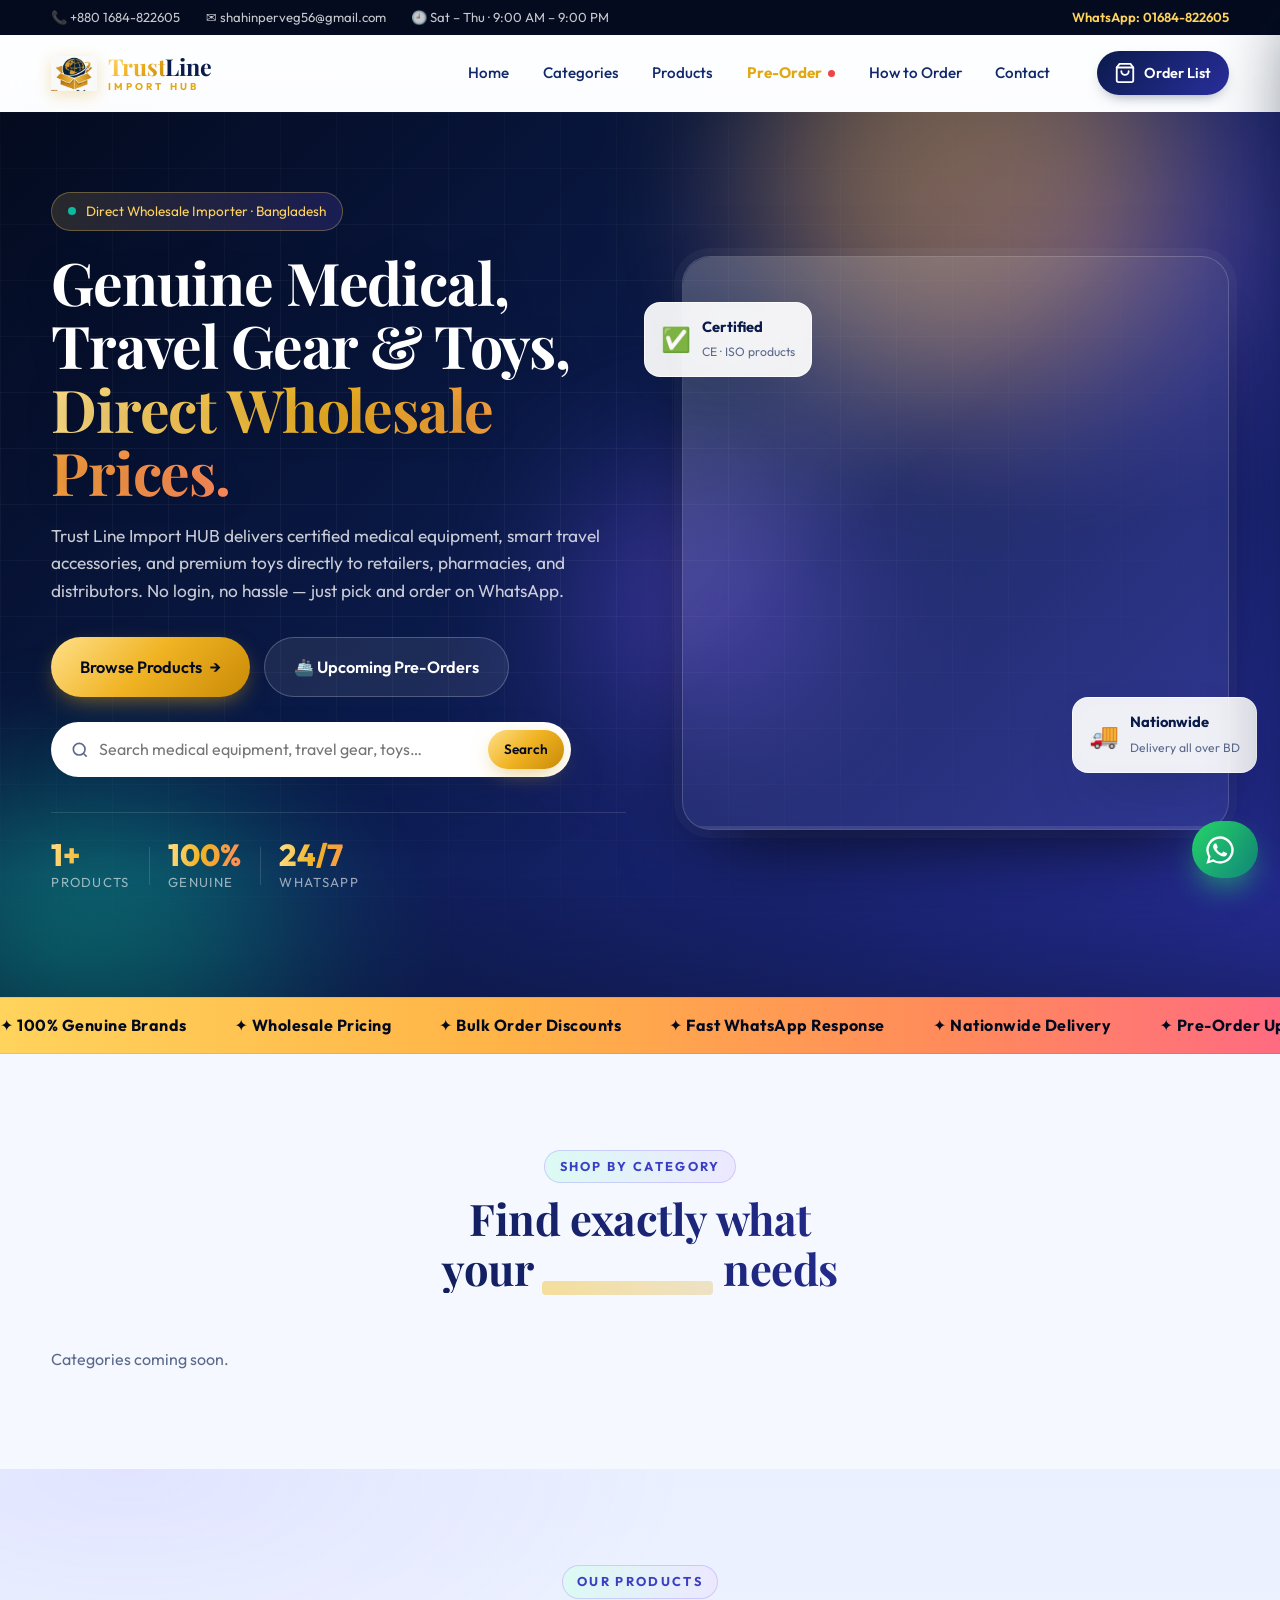
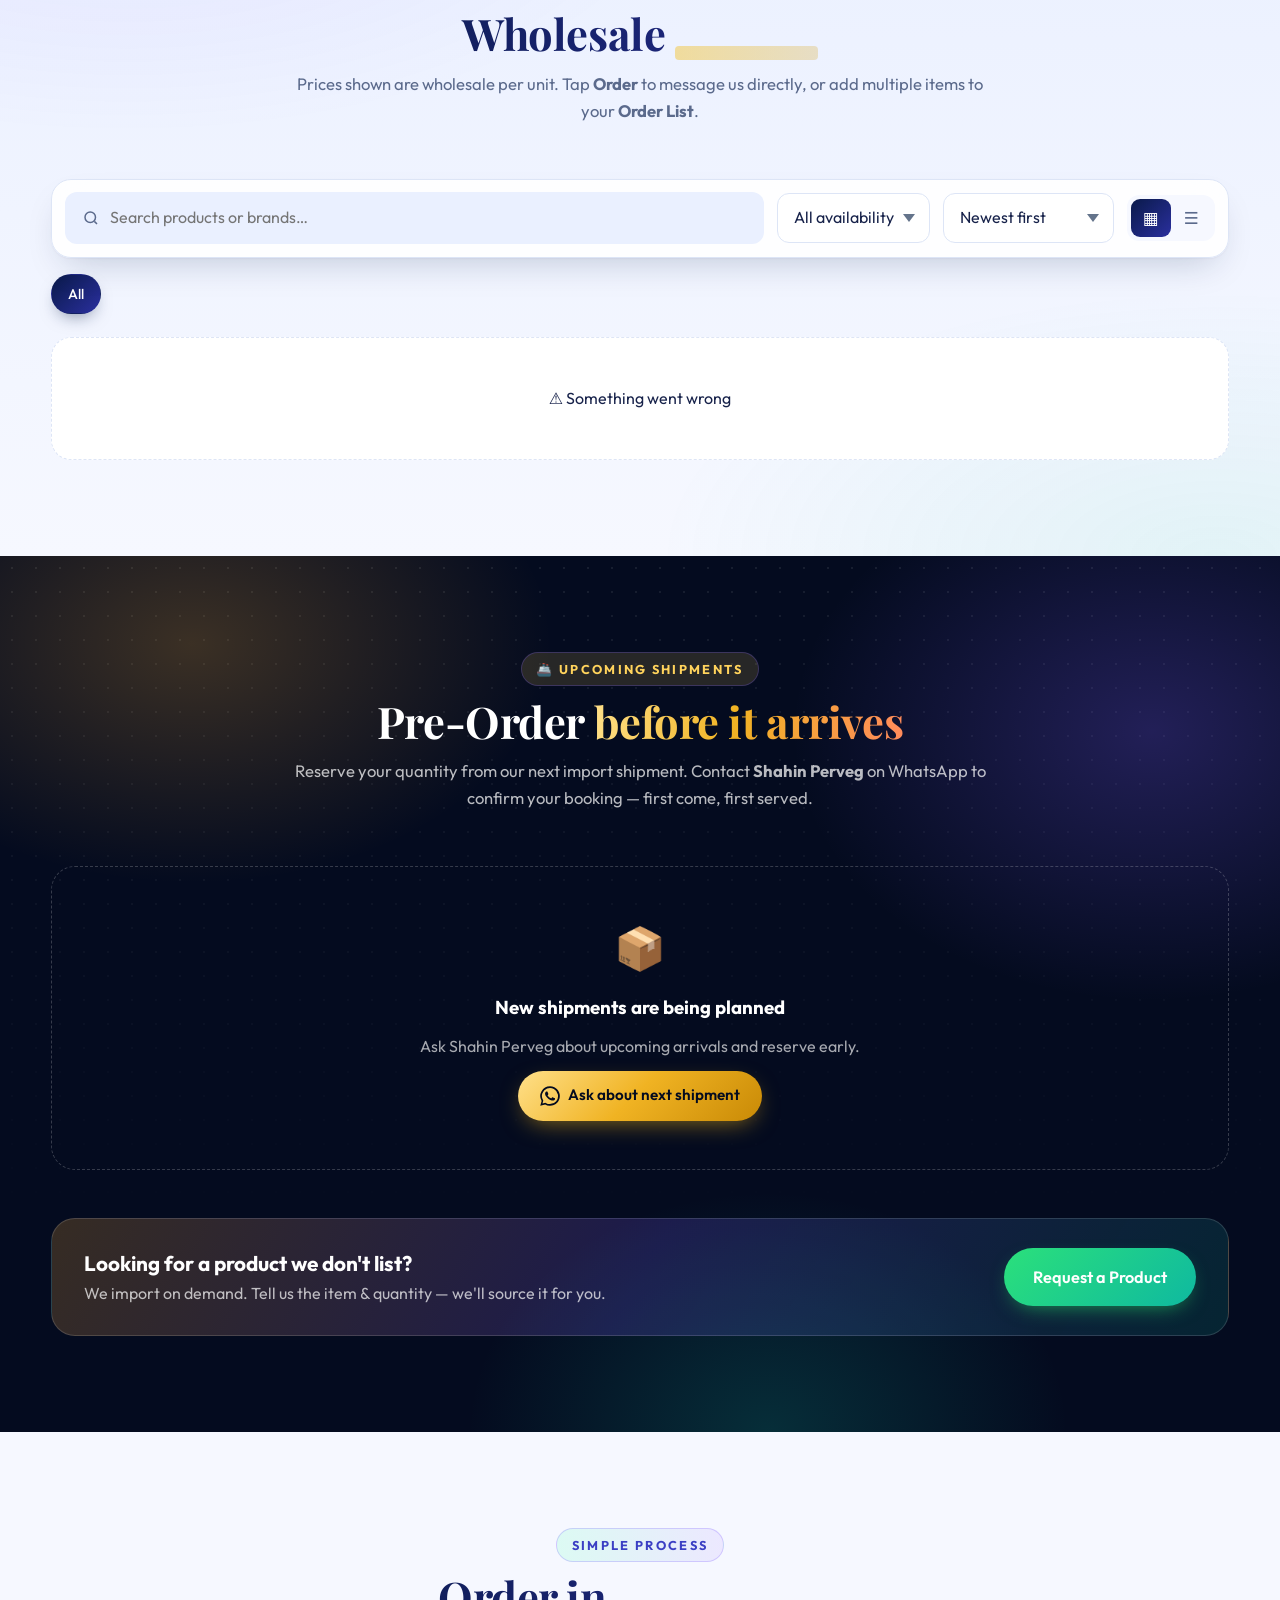
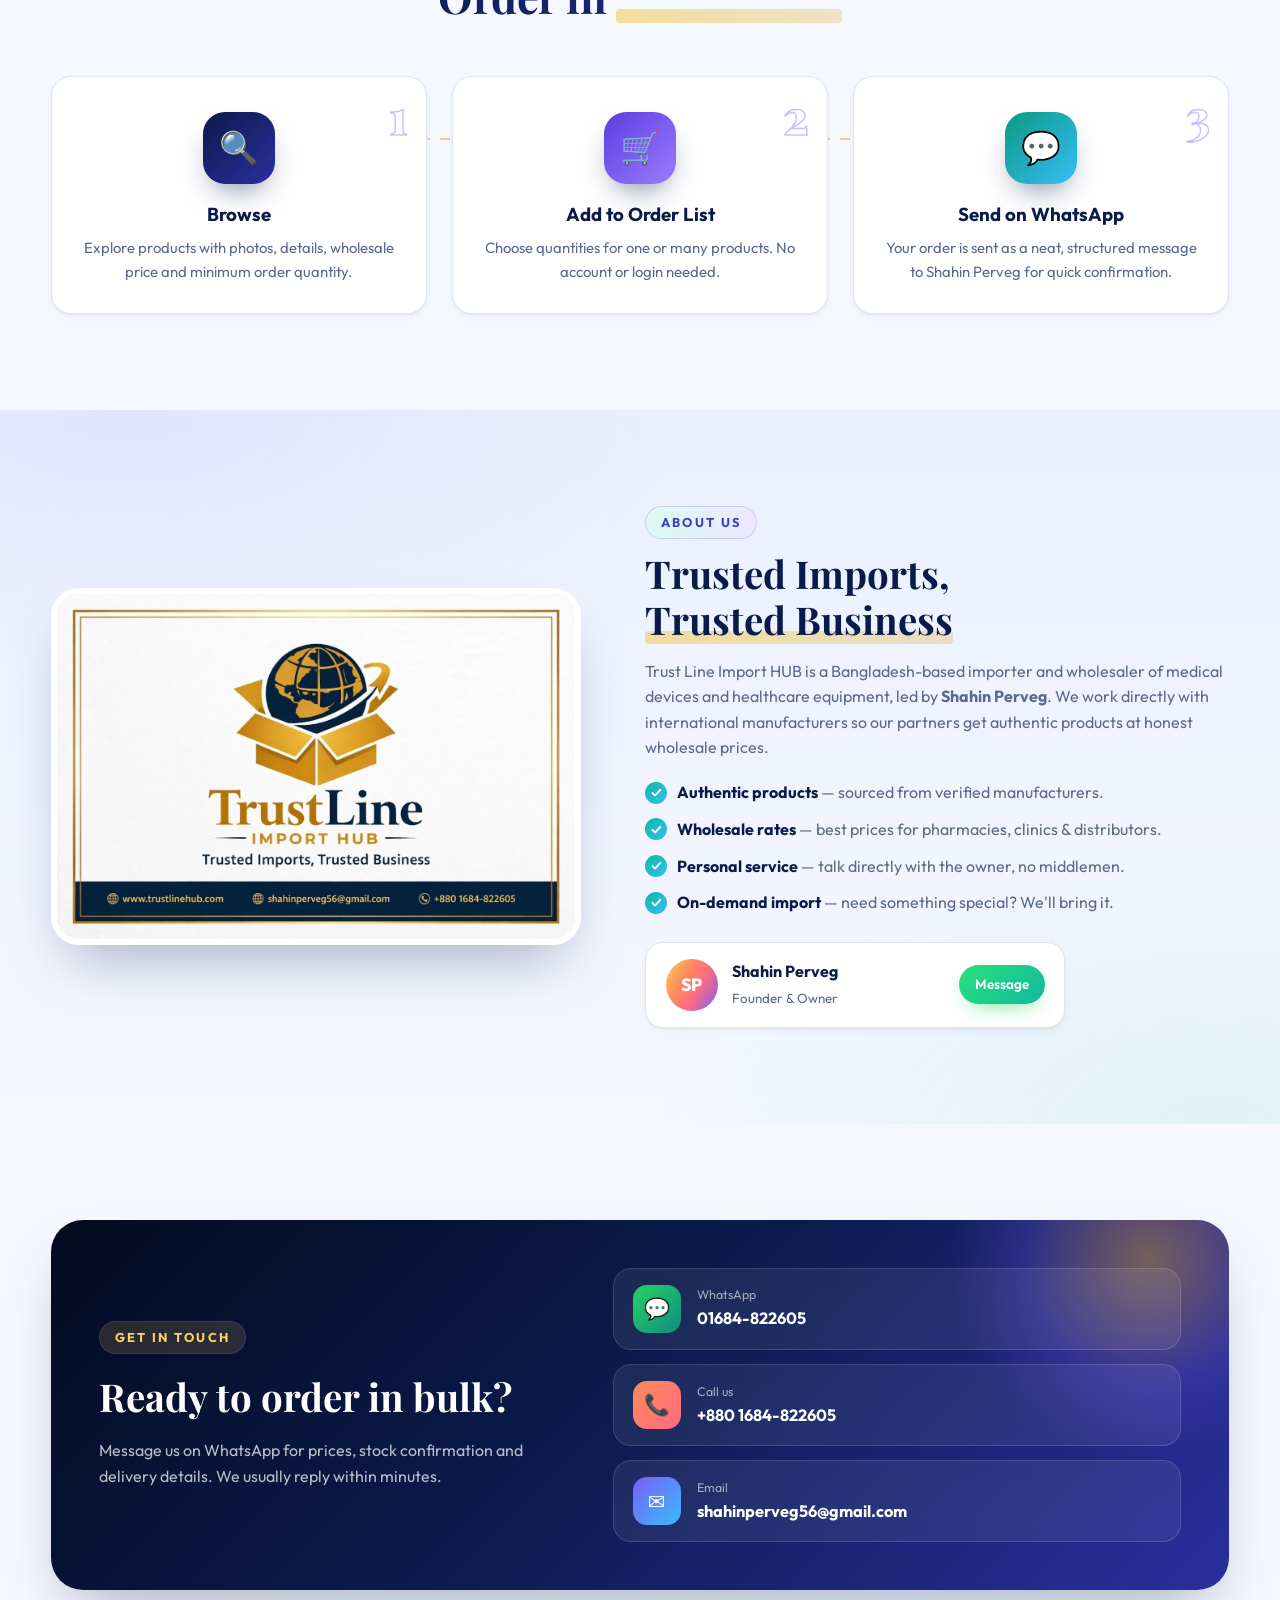
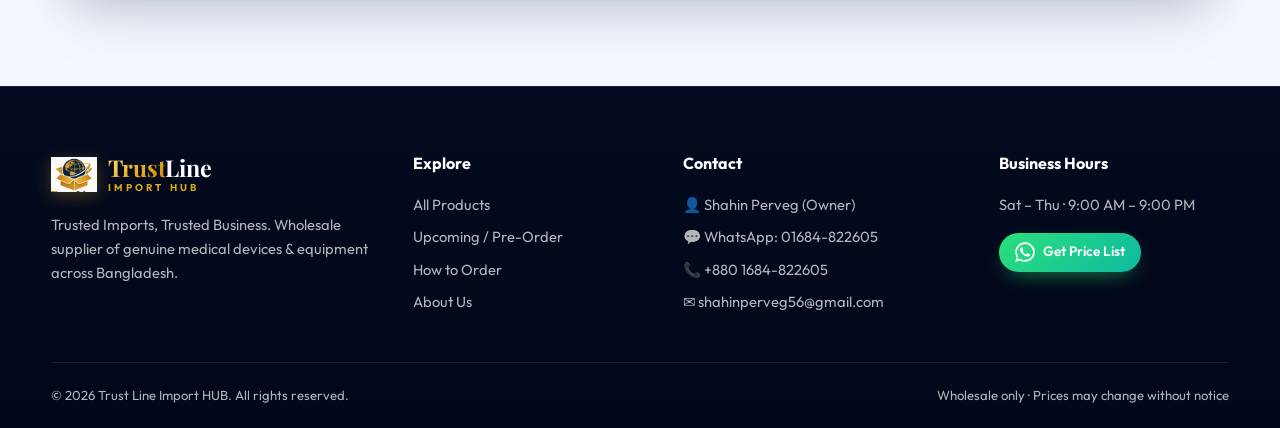
==== commit e7975858: "Update hero heading with medical equipment, travel accessories and toys" ====
--- a/frontend/index.html
+++ b/frontend/index.html
@@ -3,10 +3,10 @@
 <head>
   <meta charset="UTF-8">
   <meta name="viewport" content="width=device-width, initial-scale=1.0">
-  <title>Trust Line Import HUB | Wholesale Medical Equipment Supplier in Bangladesh</title>
-  <meta name="description" content="Trust Line Import HUB – wholesale importer of genuine medical devices: BP monitors, glucose meters, hospital furniture, rehab equipment. Order instantly on WhatsApp with Shahin Perveg.">
+  <title>Trust Line Import HUB | Wholesale Medical Equipment, Travel Accessories & Toys</title>
+  <meta name="description" content="Trust Line Import HUB – wholesale importer of genuine medical equipment, travel accessories and premium toys in Bangladesh. Order instantly on WhatsApp with Shahin Perveg.">
   <meta property="og:title" content="Trust Line Import HUB – Trusted Imports, Trusted Business">
-  <meta property="og:description" content="Wholesale medical equipment in Bangladesh. Browse products & order on WhatsApp.">
+  <meta property="og:description" content="Wholesale medical equipment, travel gear & toys in Bangladesh. Browse products & order on WhatsApp.">
   <meta property="og:image" content="/assets/logo.jpg">
   <meta name="theme-color" content="#0B1F44">
   <link rel="icon" href="assets/logo-mark.png">
@@ -27,16 +27,16 @@
       </div>
       <div class="container hero-in">
         <div class="hero-copy">
-          <span class="eyebrow"><span class="pulse"></span> Wholesale Medical Importer · Bangladesh</span>
-          <h1>Genuine Medical Equipment,<br><span class="gold-text">Wholesale Prices.</span></h1>
-          <p class="lead">Trust Line Import HUB brings certified diagnostic devices, hospital furniture and rehab equipment directly to pharmacies, clinics and distributors. No login, no hassle — just pick and order on WhatsApp.</p>
+          <span class="eyebrow"><span class="pulse"></span> Direct Wholesale Importer · Bangladesh</span>
+          <h1>Genuine Medical, Travel Gear & Toys,<br><span class="gold-text">Direct Wholesale Prices.</span></h1>
+          <p class="lead">Trust Line Import HUB delivers certified medical equipment, smart travel accessories, and premium toys directly to retailers, pharmacies, and distributors. No login, no hassle — just pick and order on WhatsApp.</p>
           <div class="hero-cta">
             <a href="#products" class="btn btn-gold lg">Browse Products <span class="arrow">→</span></a>
             <a href="#preorder" class="btn btn-glass lg">🚢 Upcoming Pre-Orders</a>
           </div>
           <div class="hero-search">
             <svg viewBox="0 0 24 24" width="20" height="20" fill="none" stroke="currentColor" stroke-width="2"><circle cx="11" cy="11" r="7"/><path d="m20 20-3.5-3.5"/></svg>
-            <input id="heroSearch" type="search" placeholder="Search BP monitor, glucose meter, bed…" aria-label="Search products">
+            <input id="heroSearch" type="search" placeholder="Search medical equipment, travel gear, toys…" aria-label="Search products">
             <button id="heroSearchBtn" class="btn btn-gold sm">Search</button>
           </div>
           <div class="hero-stats">
--- a/frontend/css/style.css
+++ b/frontend/css/style.css
@@ -581,3 +581,230 @@
   *, *::before, *::after { animation-duration: .01ms !important; transition-duration: .01ms !important; }
   .reveal { opacity: 1; transform: none; }
 }
+
+/* ==========================================================
+   UI polish layer (refinements on top of the base styles)
+   ========================================================== */
+:root {
+  --shadow-sm: 0 1px 2px rgba(11, 31, 68, .05), 0 4px 12px -4px rgba(11, 31, 68, .08);
+  --shadow: 0 1px 2px rgba(11, 31, 68, .04), 0 16px 36px -14px rgba(11, 31, 68, .22);
+  --ring: 0 0 0 3px rgba(212, 160, 23, .35);
+}
+
+/* Accessible, consistent focus */
+:focus-visible { outline: 0; box-shadow: var(--ring); border-radius: 10px; }
+.btn:focus-visible, .chip-btn:focus-visible, .cart-btn:focus-visible { border-radius: 999px; }
+
+/* Typography rhythm */
+body { text-rendering: optimizeLegibility; }
+.sec-head { margin-bottom: 3.4rem; }
+.sec-head h2 { text-wrap: balance; }
+.sec-head p, .lead { text-wrap: pretty; }
+.kicker { border: 1px solid rgba(20, 184, 166, .22); }
+.kicker-gold { border-color: rgba(242, 201, 76, .28); }
+
+/* Nav: sleeker, animated underline for links */
+.nav { background: rgba(255, 255, 255, .78); }
+.nav-links a::after { content: ""; position: absolute; left: 50%; bottom: 4px; width: 0; height: 2px; border-radius: 2px; background: var(--grad-gold); transition: width .3s var(--ease), left .3s var(--ease); }
+.nav-links a:hover::after { width: 36%; left: 32%; }
+.nav-links a:hover { background: transparent; }
+.cart-btn { box-shadow: 0 6px 16px -8px rgba(11, 31, 68, .6); }
+
+/* Hero: richer depth */
+.hero { padding: 5rem 0 6.5rem; }
+.hero::after { content: ""; position: absolute; left: 0; right: 0; bottom: 0; height: 120px; background: linear-gradient(180deg, transparent, rgba(5, 15, 36, .35)); pointer-events: none; }
+.hero h1 { text-wrap: balance; text-shadow: 0 2px 30px rgba(0, 0, 0, .25); }
+.hero-search { border: 1px solid rgba(255, 255, 255, .6); transition: box-shadow .3s var(--ease), transform .3s var(--ease); }
+.hero-search:focus-within { transform: translateY(-2px); box-shadow: 0 0 0 4px rgba(242, 201, 76, .35), var(--shadow-lg); }
+.hero-stats { padding-top: 1.6rem; border-top: 1px solid rgba(255, 255, 255, .12); }
+.hero-stats div { position: relative; }
+.hero-stats div + div::before { content: ""; position: absolute; left: -1.2rem; top: 15%; bottom: 15%; width: 1px; background: rgba(255, 255, 255, .14); }
+.float-card { backdrop-filter: blur(14px); background: rgba(255, 255, 255, .92); border: 1px solid rgba(255, 255, 255, .7); }
+
+/* Marquee: calmer, pauses on hover */
+.marquee { transform: none; margin-top: 0; box-shadow: none; border-block: 1px solid rgba(5, 15, 36, .08); }
+.marquee:hover .marquee-track { animation-play-state: paused; }
+
+/* Section backgrounds */
+.section-soft { background: radial-gradient(900px 400px at 50% 0, rgba(212, 160, 23, .06), transparent 70%), linear-gradient(180deg, var(--soft), var(--bg)); }
+
+/* Categories */
+.cat { box-shadow: var(--shadow-sm); }
+.cat:hover { box-shadow: 0 24px 48px -20px rgba(11, 31, 68, .5); }
+.cat-ico { box-shadow: inset 0 0 0 1px rgba(212, 160, 23, .2); }
+
+/* Toolbar: floating, sticky on desktop for quick filtering */
+.toolbar { box-shadow: var(--shadow); border-radius: 20px; }
+.search-box { background: var(--soft); }
+.chip-btn { box-shadow: var(--shadow-sm); }
+.chip-btn.active { box-shadow: 0 8px 18px -8px rgba(11, 31, 68, .6); }
+
+/* Product cards: cleaner image, tidy hierarchy */
+.card { box-shadow: var(--shadow-sm); }
+.card:hover { box-shadow: 0 28px 50px -22px rgba(11, 31, 68, .38); }
+.card-media::after { content: ""; position: absolute; inset: 0; background: linear-gradient(180deg, transparent 60%, rgba(5, 15, 36, .12)); opacity: 0; transition: opacity .4s; pointer-events: none; }
+.card:hover .card-media::after { opacity: 1; }
+.card-body { border-top: 1px solid rgba(226, 232, 240, .6); }
+.card-title { display: -webkit-box; -webkit-line-clamp: 2; -webkit-box-orient: vertical; overflow: hidden; min-height: 2.6em; }
+.card-actions .btn { font-size: .85rem; }
+.btn-outline { border-color: rgba(11, 31, 68, .25); }
+.btn-outline:hover:not(:disabled) { border-color: var(--navy-900); }
+
+/* Pre-order cards */
+.po-card { box-shadow: 0 20px 40px -24px rgba(0, 0, 0, .6); }
+
+/* Steps */
+.step { box-shadow: var(--shadow-sm); }
+.step-ico { transition: transform .4s var(--ease); }
+.step:hover .step-ico { transform: translateY(-4px) rotate(-6deg) scale(1.05); }
+
+/* Contact + footer */
+.cb-card:hover { transform: translateX(6px) translateY(-1px); }
+.footer { background: linear-gradient(180deg, var(--navy-950), #030a18); }
+.footer ul a { transition: color .2s, padding-left .25s var(--ease); }
+.footer ul a:hover { padding-left: 4px; }
+
+/* Toasts / drawer */
+.toast { backdrop-filter: blur(10px); border: 1px solid rgba(255, 255, 255, .12); }
+.q-item { transition: box-shadow .25s, border-color .25s; }
+.q-item:hover { border-color: rgba(212, 160, 23, .45); box-shadow: var(--shadow-sm); }
+
+/* Product detail */
+.g-main { box-shadow: var(--shadow); }
+.g-thumbs button.active { box-shadow: 0 6px 14px -6px rgba(212, 160, 23, .7); }
+.pd-order { box-shadow: var(--shadow); }
+
+/* Custom scrollbar */
+::-webkit-scrollbar { width: 10px; height: 10px; }
+::-webkit-scrollbar-track { background: var(--bg); }
+::-webkit-scrollbar-thumb { background: linear-gradient(180deg, #c9d3e3, #aab7cf); border-radius: 10px; border: 2px solid var(--bg); }
+::-webkit-scrollbar-thumb:hover { background: var(--gold); }
+
+/* Tablet / mobile refinements */
+@media (max-width: 920px) {
+  .nav-in { height: 68px; gap: 1rem; }
+  .nav-links { height: calc(100vh - 68px); }
+  .hero { padding: 3rem 0 4.5rem; }
+  .hero-stats { gap: 1.6rem; }
+  .po-cta { padding: 1.4rem; }
+}
+@media (max-width: 640px) {
+  .container { width: min(1240px, 93%); }
+  .hero h1 { font-size: clamp(2rem, 9vw, 2.5rem); }
+  .lead { font-size: 1rem; }
+  .hero-cta .btn { flex: 1 1 100%; }
+  .hero-stats div + div::before { left: -.8rem; }
+  .hero-search { padding-left: .9rem; }
+  .sec-head { margin-bottom: 2.2rem; }
+  .cat-grid { grid-template-columns: repeat(2, 1fr); gap: .75rem; }
+  .cat { padding: 1.1rem; }
+  .cat-ico { width: 46px; height: 46px; font-size: 1.4rem; }
+  .card-title { min-height: 0; }
+  .contact-band { padding: 1.5rem; border-radius: 24px; }
+  .owner { flex-wrap: wrap; }
+  .owner .btn { margin-left: 0; width: 100%; }
+  .toast { max-width: 92vw; }
+}
+@media (min-width: 921px) {
+  .toolbar { position: sticky; top: 88px; z-index: 20; backdrop-filter: blur(14px); background: rgba(255, 255, 255, .88); }
+}
+
+/* ==========================================================
+   Enriched color palette (Royal Navy · Champagne Gold · Emerald · Violet · Coral)
+   ========================================================== */
+:root {
+  --navy-950: #040b1f;
+  --navy-900: #0a1a4a;
+  --navy-800: #11286b;
+  --navy-700: #1d3a9a;
+  --gold: #e0a812;
+  --gold-2: #ffd35c;
+  --gold-soft: #fff4d6;
+  --teal: #0fb9a0;
+  --teal-soft: #dcfaf3;
+  --violet: #7c5cff;
+  --violet-soft: #ece8ff;
+  --coral: #ff6b81;
+  --coral-soft: #ffe6ea;
+  --sky: #38bdf8;
+  --bg: #f6f8ff;
+  --soft: #eaf0ff;
+  --text: #17224a;
+  --muted: #5b6a8c;
+  --line: #dde5f6;
+  --grad-gold: linear-gradient(135deg, #ffe08a 0%, #f0b323 48%, #c98a06 100%);
+  --grad-navy: linear-gradient(135deg, #040b1f 0%, #0a1a4a 45%, #2a2f9e 100%);
+  --grad-aurora: linear-gradient(120deg, #ffd35c, #ff8a5c 35%, #ff6b81 60%, #7c5cff);
+  --grad-emerald: linear-gradient(135deg, #0fb9a0, #38bdf8);
+}
+
+/* Hero: aurora glow */
+.o1 { background: #ffb938; opacity: .4; }
+.o2 { background: #0fb9a0; opacity: .38; }
+.o3 { background: #7c5cff; opacity: .42; }
+.hero::before { content: ""; position: absolute; inset: 0; pointer-events: none; background: radial-gradient(700px 420px at 85% 15%, rgba(124, 92, 255, .28), transparent 65%), radial-gradient(600px 400px at 5% 95%, rgba(15, 185, 160, .22), transparent 65%); }
+.gold-text, .hero-stats b { background-image: linear-gradient(100deg, #ffe08a, #f0b323 45%, #ff8a5c); }
+.eyebrow { background: linear-gradient(90deg, rgba(255, 211, 92, .14), rgba(124, 92, 255, .16)); border-color: rgba(255, 211, 92, .3); }
+
+/* Marquee: warm sunrise strip */
+.marquee { background: linear-gradient(90deg, #ffd35c, #ffb347 40%, #ff8a5c 75%, #ff6b81); }
+
+/* Section headings accent */
+.sec-head h2 { background: linear-gradient(90deg, var(--navy-900), #2a2f9e); -webkit-background-clip: text; background-clip: text; color: transparent; }
+.sec-head.light h2 { background: none; color: #fff; }
+.kicker { background: linear-gradient(90deg, var(--teal-soft), var(--violet-soft)); color: #3b3fc4; border-color: rgba(124, 92, 255, .25); }
+.kicker-gold { background: rgba(255, 211, 92, .14); color: var(--gold-2); }
+.section-soft { background: radial-gradient(800px 380px at 10% 0, rgba(124, 92, 255, .08), transparent 70%), radial-gradient(800px 380px at 95% 100%, rgba(15, 185, 160, .09), transparent 70%), linear-gradient(180deg, var(--soft), var(--bg)); }
+
+/* Category cards: each gets its own hue */
+.cat:nth-child(5n+1) .cat-ico { background: var(--gold-soft); }
+.cat:nth-child(5n+2) .cat-ico { background: var(--teal-soft); }
+.cat:nth-child(5n+3) .cat-ico { background: var(--violet-soft); }
+.cat:nth-child(5n+4) .cat-ico { background: var(--coral-soft); }
+.cat:nth-child(5n+5) .cat-ico { background: #def3ff; }
+.cat-arrow { color: var(--violet); }
+
+/* Cards, badges, chips */
+.card-cat { color: var(--violet); }
+.card:hover { border-color: rgba(124, 92, 255, .4); }
+.badge-ok { color: #079982; }
+.badge-soon { color: #b36b00; }
+.ribbon { background: linear-gradient(135deg, #ff6b81, #ef3b5d); box-shadow: 0 6px 14px -4px rgba(239, 59, 93, .6); }
+.moq { background: var(--violet-soft); color: #3b3fc4; }
+.chip-btn.active, .view-toggle button.active { background: linear-gradient(135deg, var(--navy-900), #2a2f9e); border-color: transparent; }
+.chip-btn:hover { border-color: var(--violet); }
+.search-box:focus-within { border-color: var(--violet); box-shadow: 0 0 0 4px rgba(124, 92, 255, .15); }
+.cart-btn { background: linear-gradient(135deg, var(--navy-900), #2a2f9e); }
+.cart-btn:hover { background: linear-gradient(135deg, #11286b, #3a3fc4); }
+
+/* Buttons */
+.btn-wa { background: linear-gradient(135deg, #2be07b, #0fb9a0); }
+.btn-outline { border-color: rgba(42, 47, 158, .35); color: var(--navy-800); }
+.btn-outline:hover:not(:disabled) { background: linear-gradient(135deg, var(--navy-900), #2a2f9e); }
+
+/* Pre-order section: deep space with colored glows */
+.po-glow { background: radial-gradient(600px 400px at 15% 10%, rgba(255, 179, 56, .22), transparent 60%), radial-gradient(600px 450px at 90% 20%, rgba(124, 92, 255, .25), transparent 60%), radial-gradient(500px 400px at 60% 100%, rgba(15, 185, 160, .2), transparent 60%); }
+.po-cta { background: linear-gradient(120deg, rgba(255, 179, 56, .2), rgba(124, 92, 255, .2), rgba(15, 185, 160, .15)); }
+
+/* Steps: three distinct hues */
+.step:nth-child(1) .step-ico { background: linear-gradient(135deg, #0a1a4a, #2a2f9e); }
+.step:nth-child(2) .step-ico { background: linear-gradient(135deg, #5b3ee0, #9b7bff); }
+.step:nth-child(3) .step-ico { background: linear-gradient(135deg, #0a9a84, #38bdf8); }
+.step-n { -webkit-text-stroke-color: rgba(124, 92, 255, .4); }
+.ticks li::before { background: var(--grad-emerald); color: #fff; }
+
+/* Contact + about */
+.contact-band::after { background: radial-gradient(circle, rgba(255, 179, 56, .4), rgba(124, 92, 255, .2) 45%, transparent 70%); }
+.cb-ico { background: var(--grad-gold); }
+.cb-card:nth-child(3) .cb-ico { background: linear-gradient(135deg, #7c5cff, #38bdf8); }
+.cb-card:nth-child(2) .cb-ico { background: linear-gradient(135deg, #ff8a5c, #ff6b81); }
+.owner-av { background: var(--grad-aurora); color: #fff; }
+
+/* Footer, drawer, toasts */
+.footer { background: linear-gradient(180deg, #040b1f, #02061a); border-top: 1px solid rgba(124, 92, 255, .25); }
+.footer ul a:hover { color: var(--gold-2); }
+.drawer-head { background: var(--grad-navy); }
+.toast { background: linear-gradient(135deg, #0a1a4a, #2a2f9e); }
+.mobile-bottom-nav { background: rgba(10, 26, 74, .94); }
+.spec-table tr:nth-child(odd) td { background: var(--soft); }
+.pd-price-box { background: linear-gradient(135deg, var(--gold-soft), #fff 70%, var(--violet-soft)); }
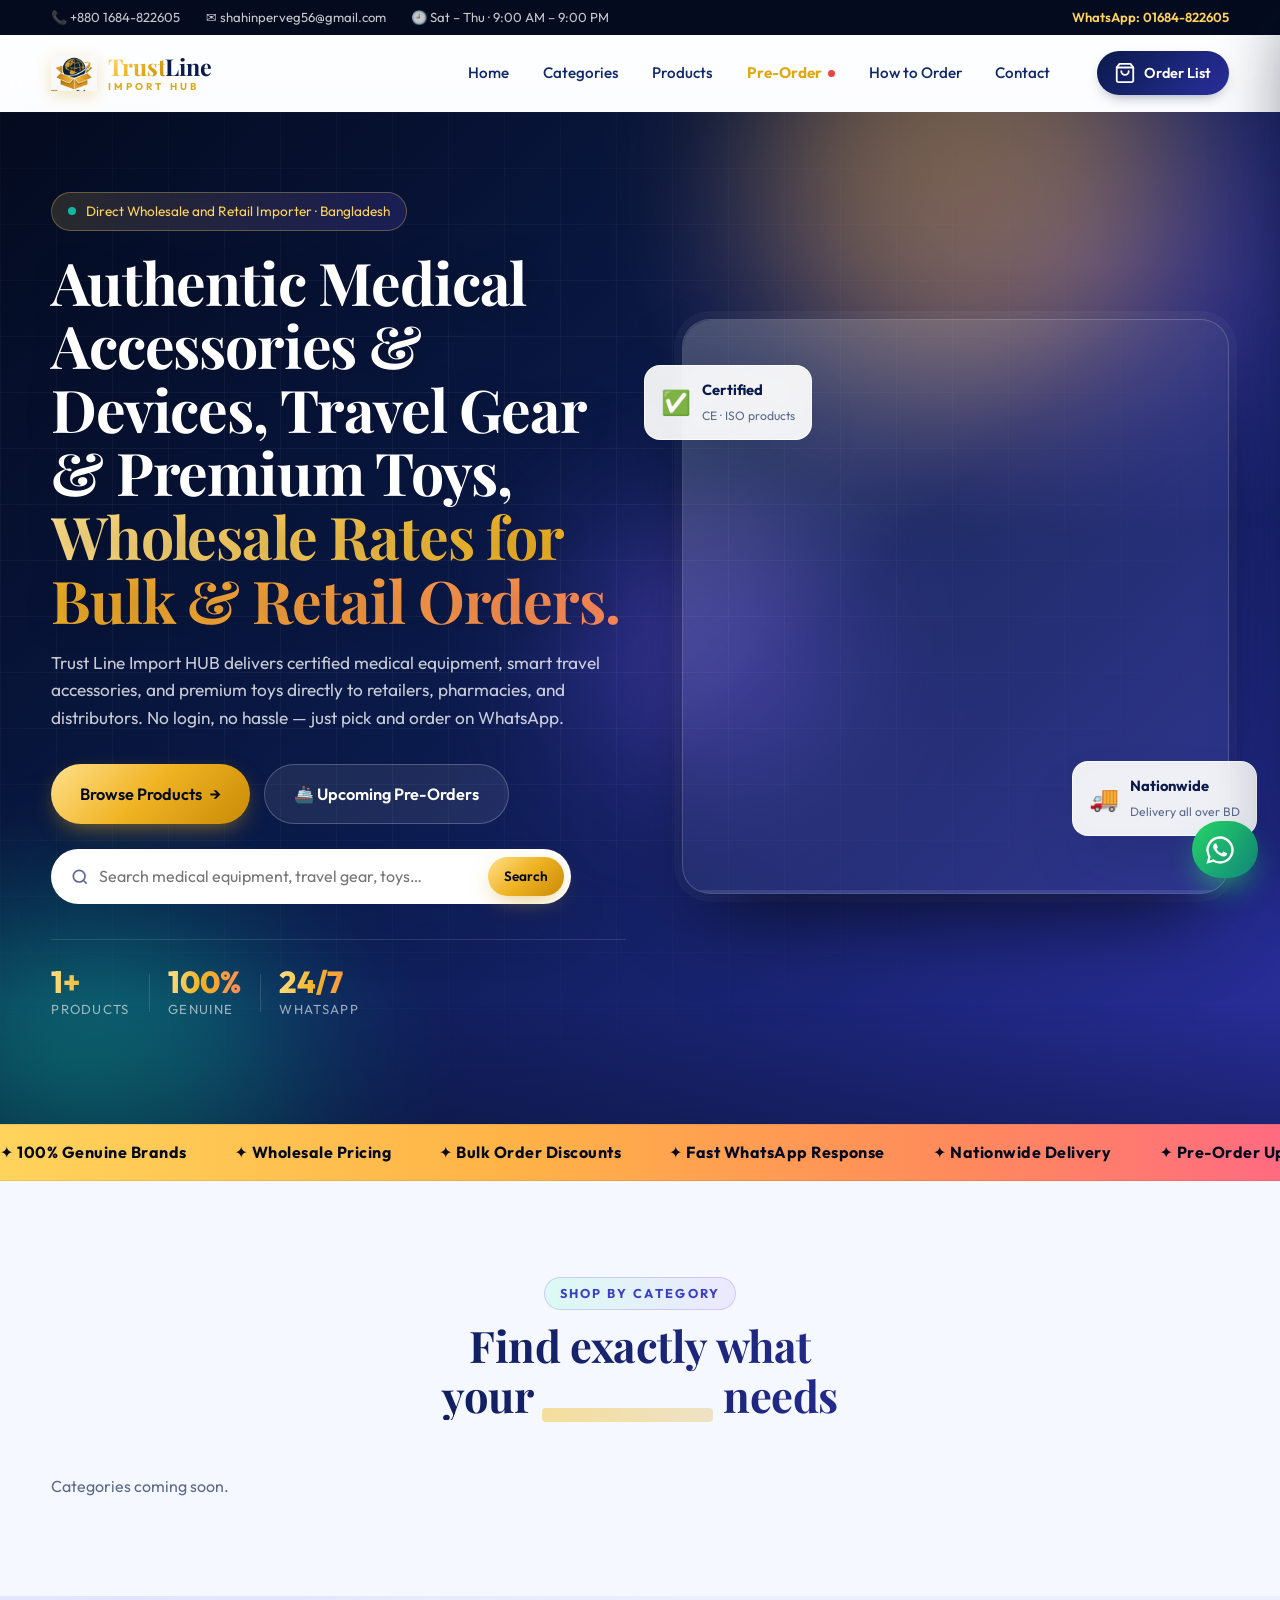
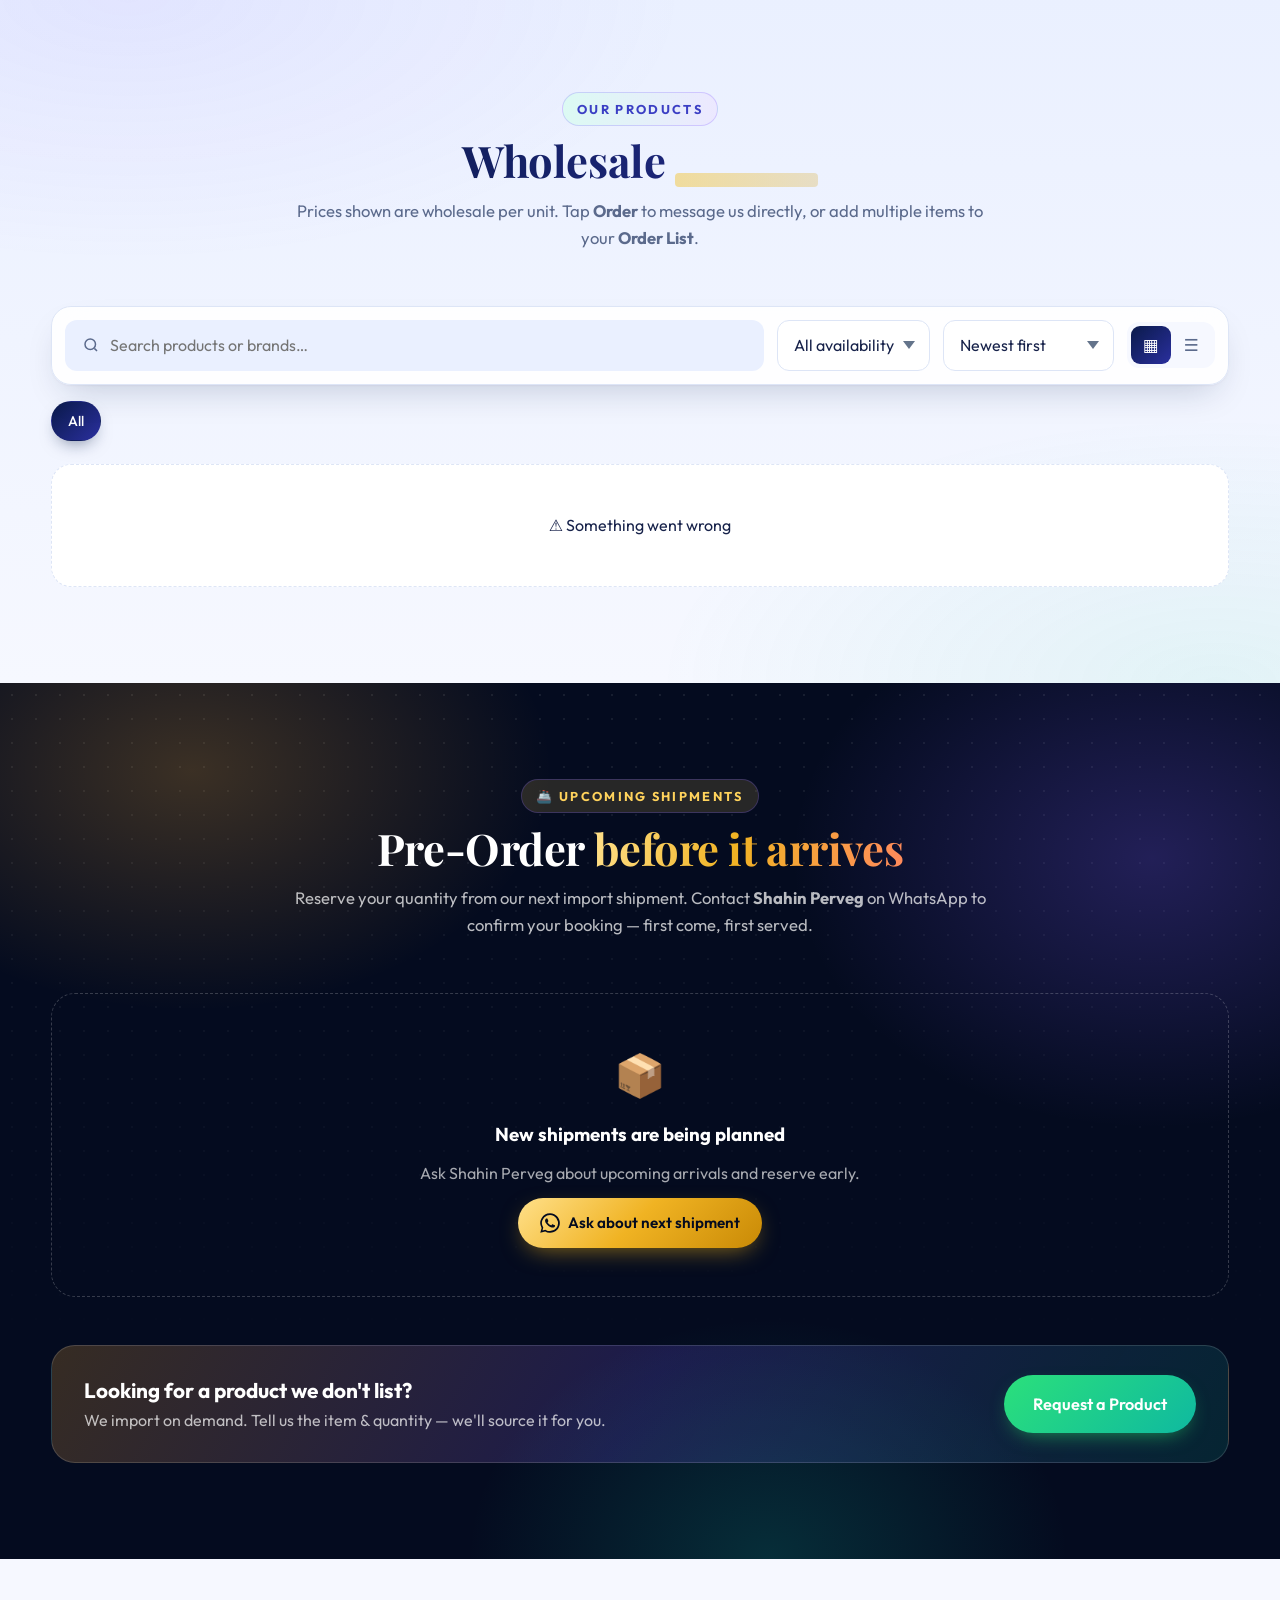
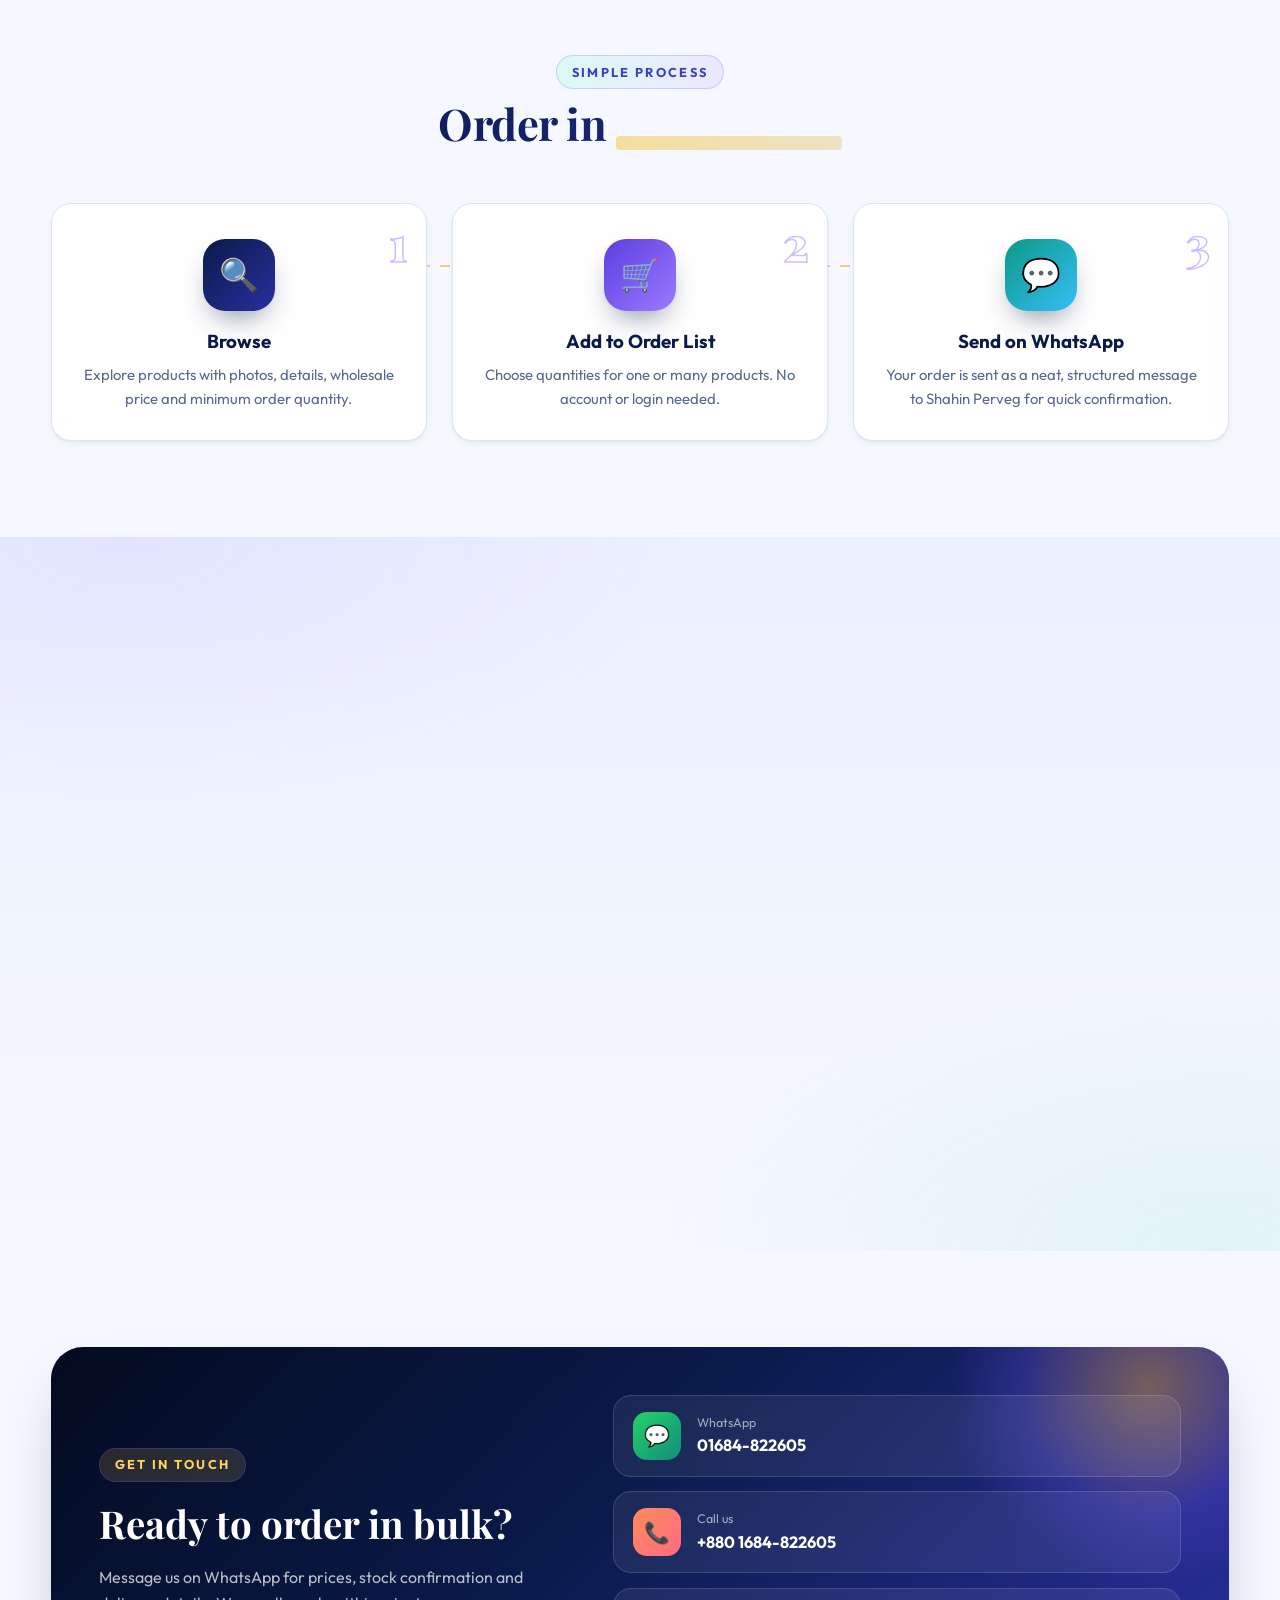
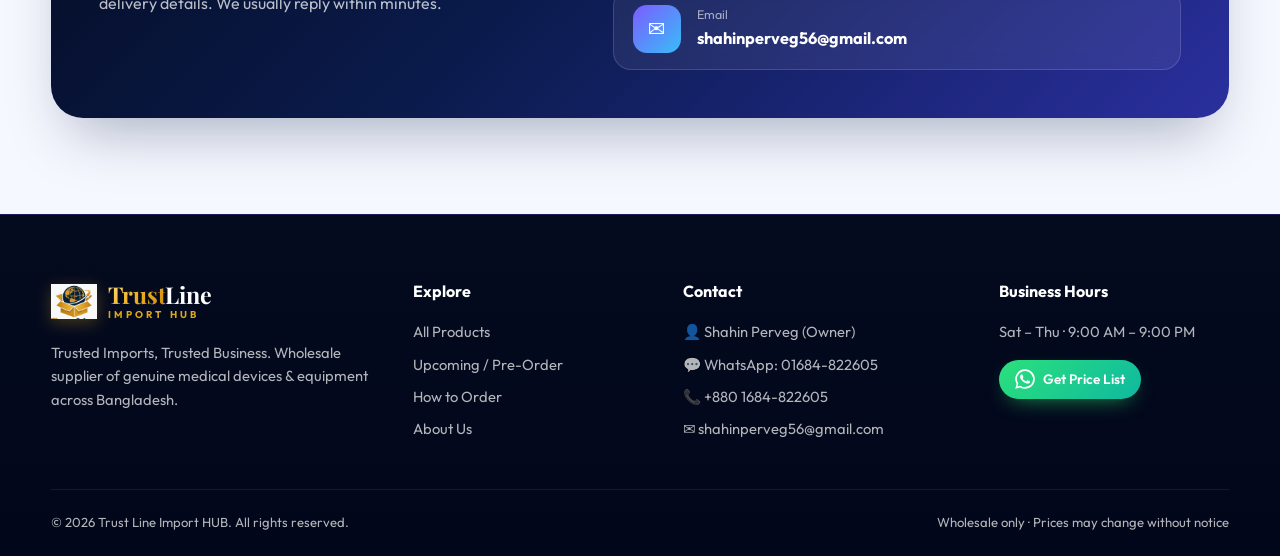
==== commit 6230d098: "Update hero heading and eyebrow for wholesale and retail orders" ====
--- a/frontend/index.html
+++ b/frontend/index.html
@@ -27,8 +27,8 @@
       </div>
       <div class="container hero-in">
         <div class="hero-copy">
-          <span class="eyebrow"><span class="pulse"></span> Direct Wholesale Importer · Bangladesh</span>
-          <h1>Genuine Medical, Travel Gear & Toys,<br><span class="gold-text">Direct Wholesale Prices.</span></h1>
+          <span class="eyebrow"><span class="pulse"></span> Direct Wholesale and Retail Importer · Bangladesh</span>
+          <h1>Authentic Medical Accessories & Devices, Travel Gear & Premium Toys,<br><span class="gold-text">Wholesale Rates for Bulk & Retail Orders.</span></h1>
           <p class="lead">Trust Line Import HUB delivers certified medical equipment, smart travel accessories, and premium toys directly to retailers, pharmacies, and distributors. No login, no hassle — just pick and order on WhatsApp.</p>
           <div class="hero-cta">
             <a href="#products" class="btn btn-gold lg">Browse Products <span class="arrow">→</span></a>
